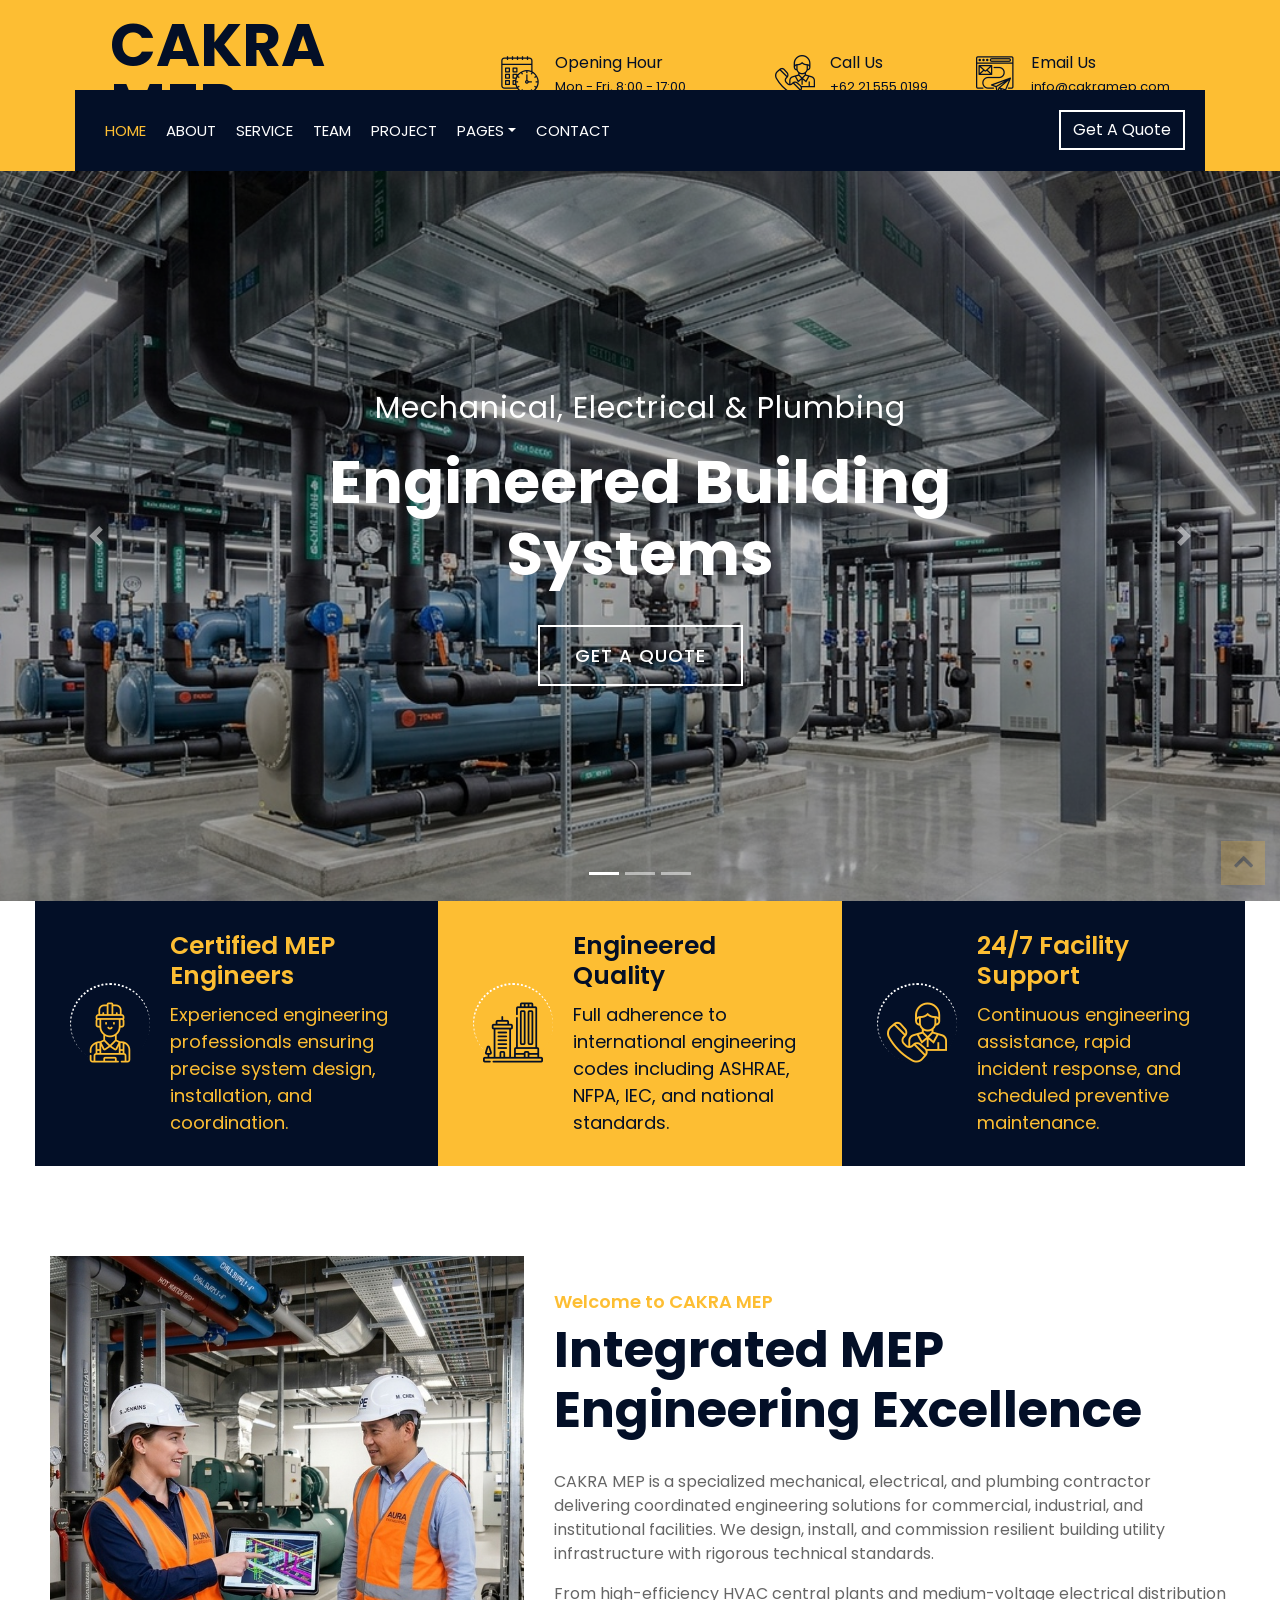
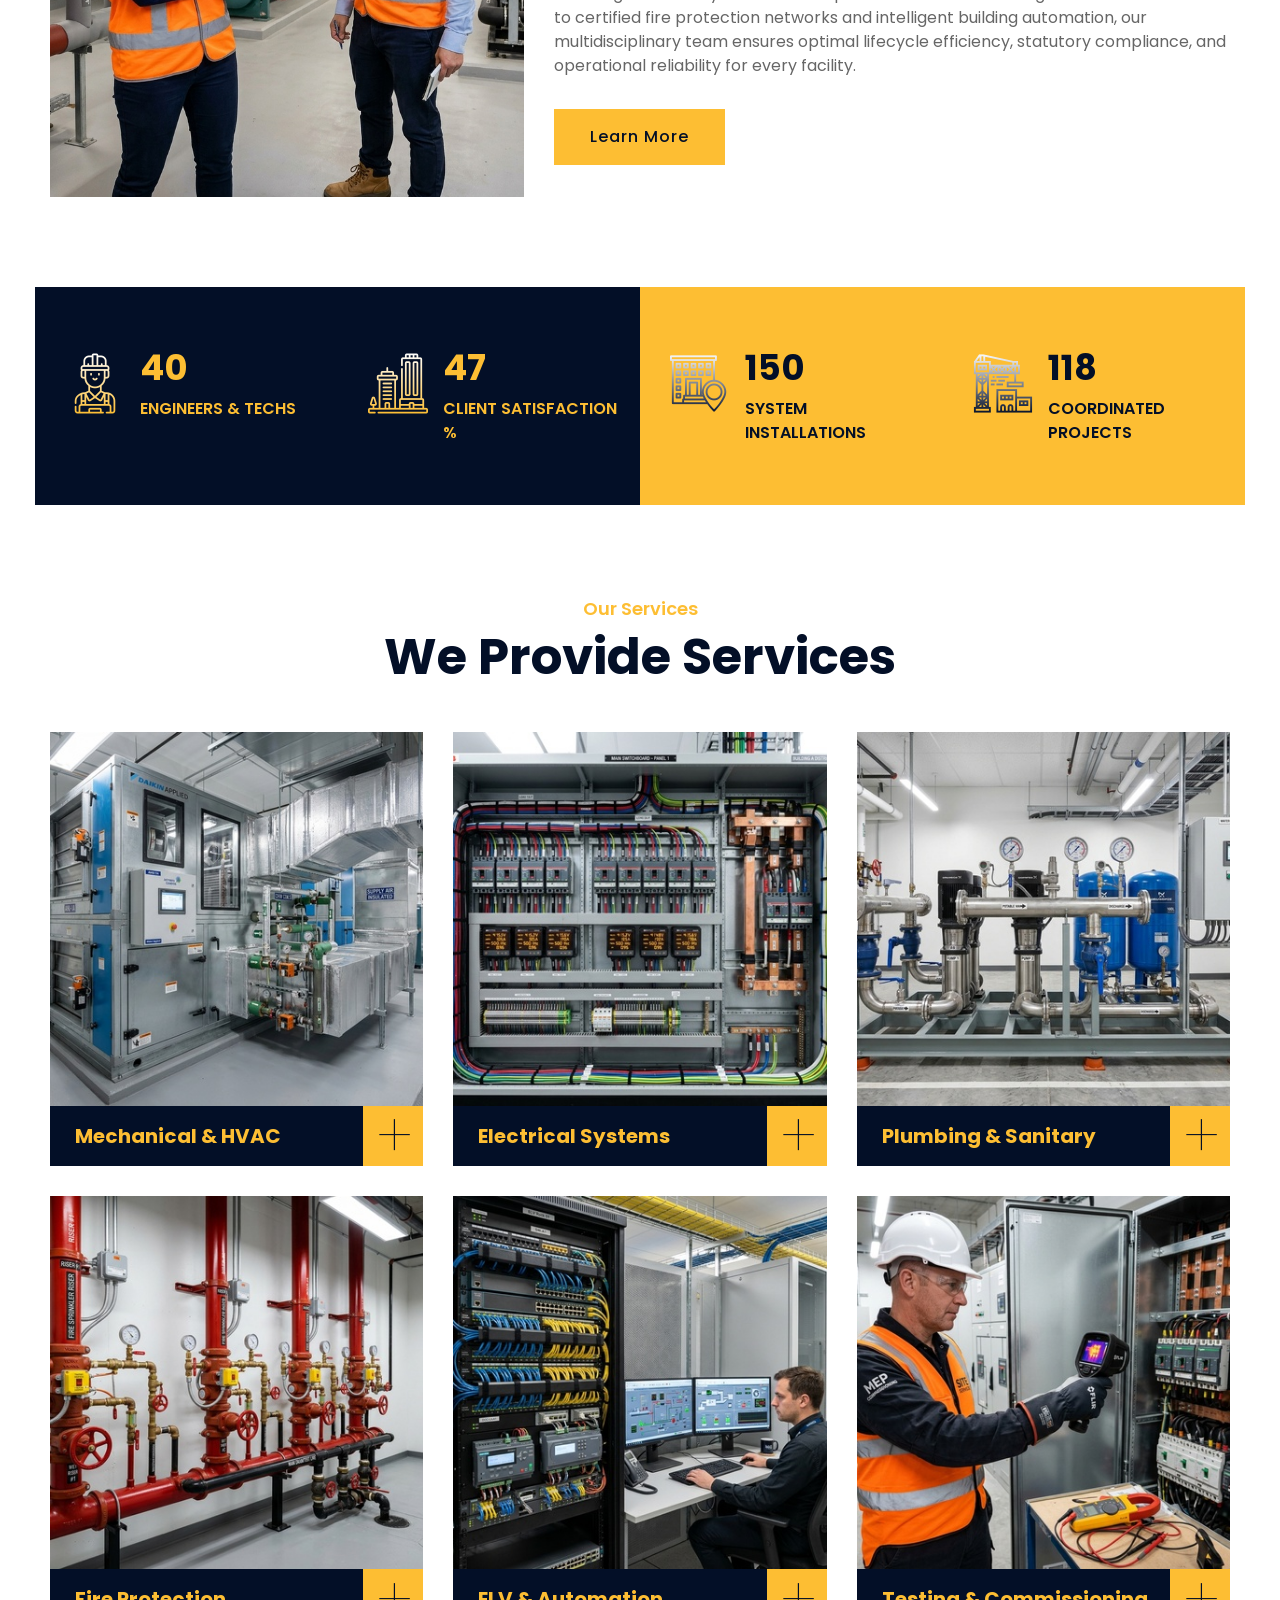
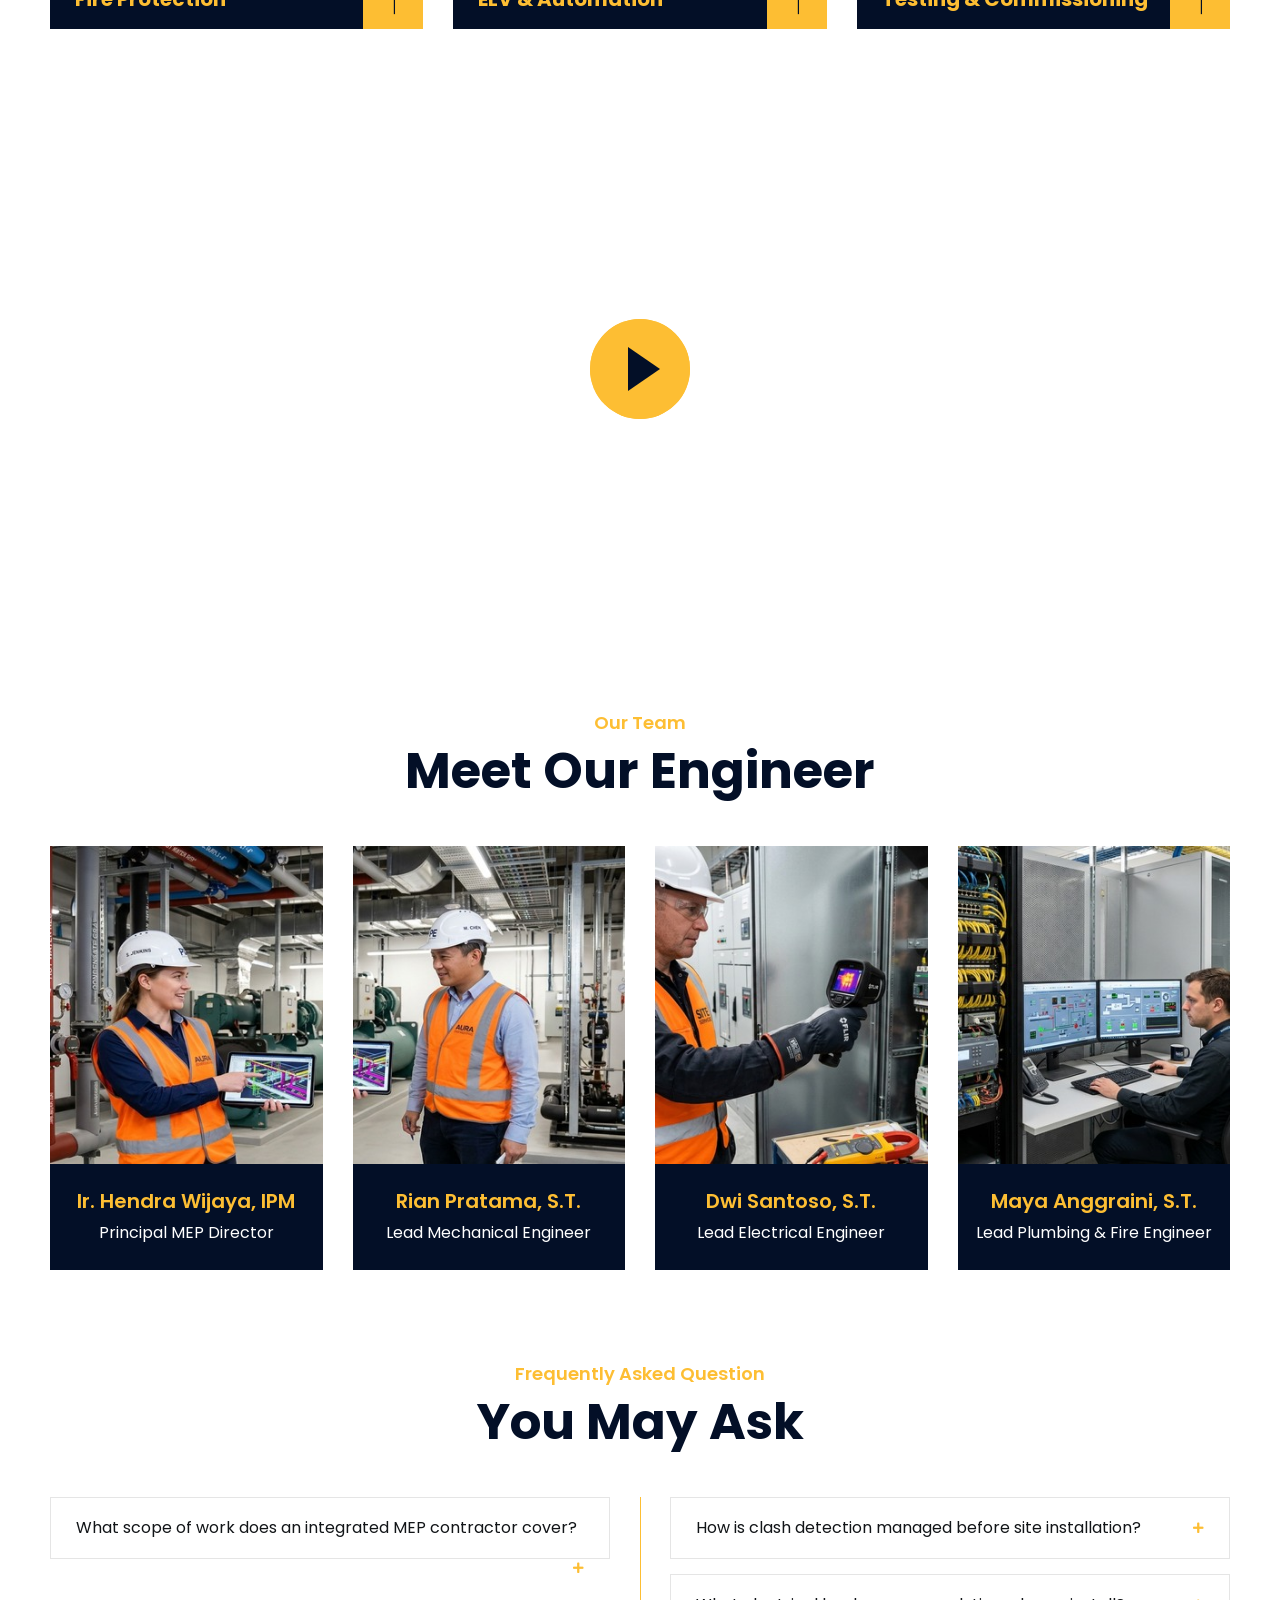
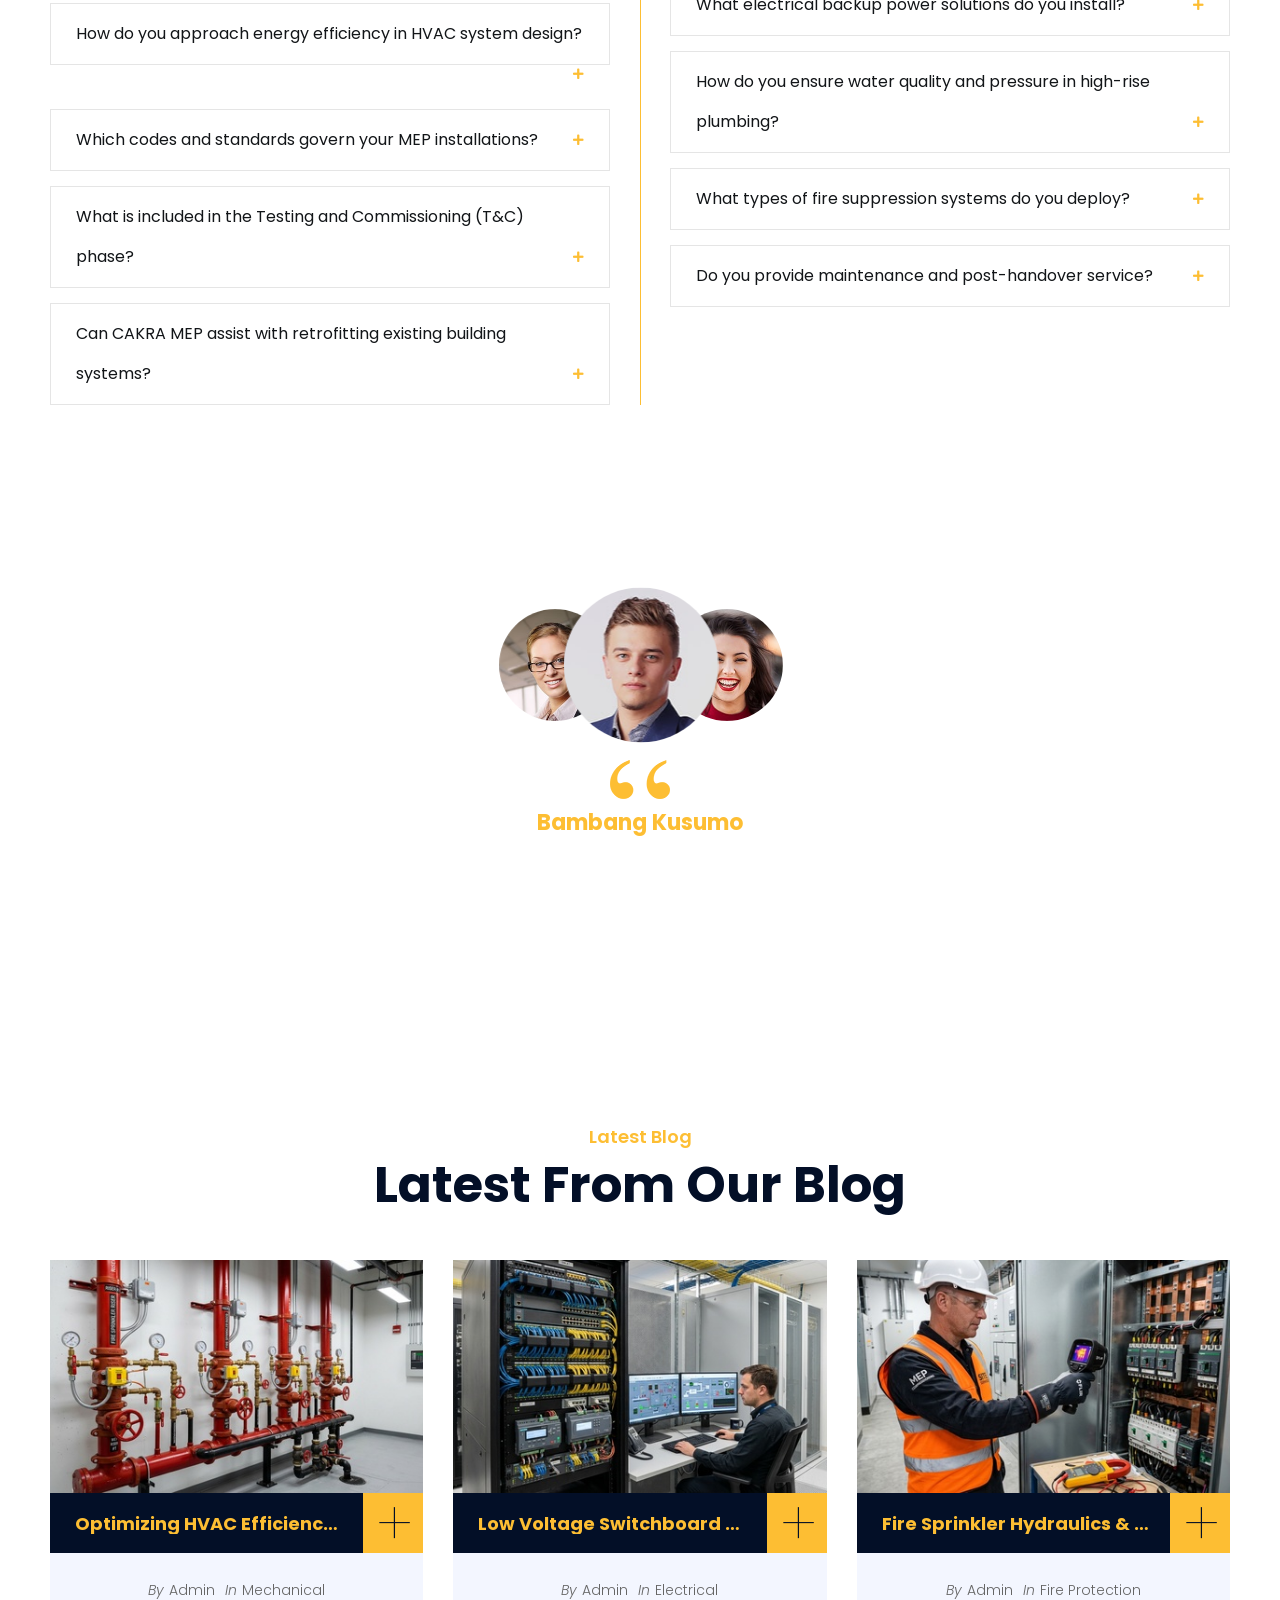
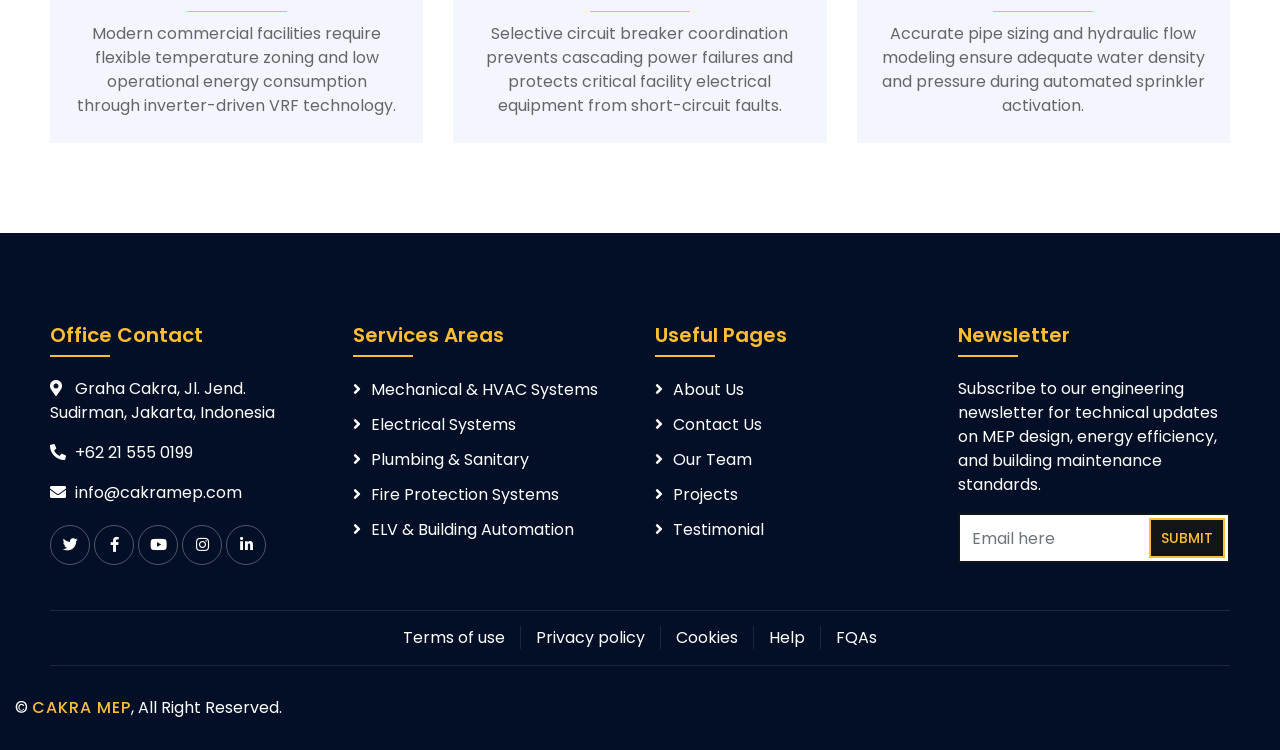
==== index.html @ 2ecdcf9e "feat: initial release of CAKRA MEP contractor portfolio website" ====
<!DOCTYPE html>
<html lang="en">

<head>
    <meta charset="utf-8">
    <title>CAKRA MEP - Mechanical, Electrical & Plumbing Contractor</title>
    <meta content="width=device-width, initial-scale=1.0" name="viewport">
    <meta
        content="CAKRA MEP, Mechanical Electrical Plumbing, MEP Contractor, HVAC, Electrical, Fire Protection, Building Systems"
        name="keywords">
    <meta
        content="CAKRA MEP - Professional Mechanical, Electrical & Plumbing (MEP) Contractor delivering integrated engineering solutions and building utilities."
        name="description">

    <!-- Favicon -->
    <link href="img/favicon.ico" rel="icon">

    <!-- Google Font -->
    <link href="https://fonts.googleapis.com/css2?family=Poppins:wght@100;200;300;400;500;600;700;800;900&display=swap"
        rel="stylesheet">

    <!-- CSS Libraries -->
    <link href="https://stackpath.bootstrapcdn.com/bootstrap/4.4.1/css/bootstrap.min.css" rel="stylesheet">
    <link href="https://cdnjs.cloudflare.com/ajax/libs/font-awesome/5.10.0/css/all.min.css" rel="stylesheet">
    <link href="lib/flaticon/font/flaticon.css" rel="stylesheet">
    <link href="lib/animate/animate.min.css" rel="stylesheet">
    <link href="lib/owlcarousel/assets/owl.carousel.min.css" rel="stylesheet">
    <link href="lib/lightbox/css/lightbox.min.css" rel="stylesheet">
    <link href="lib/slick/slick.css" rel="stylesheet">
    <link href="lib/slick/slick-theme.css" rel="stylesheet">

    <!-- Template Stylesheet -->
    <link href="css/style.css?v=4.0" rel="stylesheet">
</head>

<body>
    <div class="wrapper">
        <!-- Top Bar Start -->
        <div class="top-bar">
            <div class="container-fluid">
                <div class="row align-items-center">
                    <div class="col-lg-4 col-md-12">
                        <div class="logo">
                            <a href="index.html">
                                <h1>CAKRA MEP</h1>
                                <!-- <img src="img/logo.jpg" alt="Logo"> -->
                            </a>
                        </div>
                    </div>
                    <div class="col-lg-8 col-md-7 d-none d-lg-block">
                        <div class="row">
                            <div class="col-4">
                                <div class="top-bar-item">
                                    <div class="top-bar-icon">
                                        <i class="flaticon-calendar"></i>
                                    </div>
                                    <div class="top-bar-text">
                                        <h3>Opening Hour</h3>
                                        <p>Mon - Fri, 8:00 - 17:00</p>
                                    </div>
                                </div>
                            </div>
                            <div class="col-4">
                                <div class="top-bar-item">
                                    <div class="top-bar-icon">
                                        <i class="flaticon-call"></i>
                                    </div>
                                    <div class="top-bar-text">
                                        <h3>Call Us</h3>
                                        <p>+62 21 555 0199</p>
                                    </div>
                                </div>
                            </div>
                            <div class="col-4">
                                <div class="top-bar-item">
                                    <div class="top-bar-icon">
                                        <i class="flaticon-send-mail"></i>
                                    </div>
                                    <div class="top-bar-text">
                                        <h3>Email Us</h3>
                                        <p>info@cakramep.com</p>
                                    </div>
                                </div>
                            </div>
                        </div>
                    </div>
                </div>
            </div>
        </div>
        <!-- Top Bar End -->

        <!-- Nav Bar Start -->
        <div class="nav-bar">
            <div class="container-fluid">
                <nav class="navbar navbar-expand-lg bg-dark navbar-dark">
                    <a href="#" class="navbar-brand">MENU</a>
                    <button type="button" class="navbar-toggler" data-toggle="collapse" data-target="#navbarCollapse">
                        <span class="navbar-toggler-icon"></span>
                    </button>

                    <div class="collapse navbar-collapse justify-content-between" id="navbarCollapse">
                        <div class="navbar-nav mr-auto">
                            <a href="index.html" class="nav-item nav-link active">Home</a>
                            <a href="about.html" class="nav-item nav-link">About</a>
                            <a href="service.html" class="nav-item nav-link">Service</a>
                            <a href="team.html" class="nav-item nav-link">Team</a>
                            <a href="portfolio.html" class="nav-item nav-link">Project</a>
                            <div class="nav-item dropdown">
                                <a href="#" class="nav-link dropdown-toggle" data-toggle="dropdown">Pages</a>
                                <div class="dropdown-menu">
                                    <a href="blog.html" class="dropdown-item">Blog Page</a>
                                    <a href="single.html" class="dropdown-item">Single Page</a>
                                </div>
                            </div>
                            <a href="contact.html" class="nav-item nav-link">Contact</a>
                        </div>
                        <div class="ml-auto">
                            <a class="btn" href="contact.html">Get A Quote</a>
                        </div>
                    </div>
                </nav>
            </div>
        </div>
        <!-- Nav Bar End -->


        <!-- Carousel Start -->
        <div id="carousel" class="carousel slide" data-ride="carousel">
            <ol class="carousel-indicators">
                <li data-target="#carousel" data-slide-to="0" class="active"></li>
                <li data-target="#carousel" data-slide-to="1"></li>
                <li data-target="#carousel" data-slide-to="2"></li>
            </ol>
            <div class="carousel-inner">
                <div class="carousel-item active">
                    <img src="img/carousel-1.jpg" alt="Carousel Image">
                    <div class="carousel-caption">
                        <p class="animated fadeInRight">Mechanical, Electrical & Plumbing</p>
                        <h1 class="animated fadeInLeft">Engineered Building Systems</h1>
                        <a class="btn animated fadeInUp" href="contact.html">Get A Quote</a>
                    </div>
                </div>

                <div class="carousel-item">
                    <img src="img/carousel-2.jpg" alt="Carousel Image">
                    <div class="carousel-caption">
                        <p class="animated fadeInRight">Reliable Infrastructure</p>
                        <h1 class="animated fadeInLeft">Advanced MEP Contracting</h1>
                        <a class="btn animated fadeInUp" href="service.html">Our Services</a>
                    </div>
                </div>

                <div class="carousel-item">
                    <img src="img/carousel-3.jpg" alt="Carousel Image">
                    <div class="carousel-caption">
                        <p class="animated fadeInRight">Safety & Efficiency</p>
                        <h1 class="animated fadeInLeft">Complete Systems Integration</h1>
                        <a class="btn animated fadeInUp" href="contact.html">Contact Us</a>
                    </div>
                </div>
            </div>

            <a class="carousel-control-prev" href="#carousel" role="button" data-slide="prev">
                <span class="carousel-control-prev-icon" aria-hidden="true"></span>
                <span class="sr-only">Previous</span>
            </a>
            <a class="carousel-control-next" href="#carousel" role="button" data-slide="next">
                <span class="carousel-control-next-icon" aria-hidden="true"></span>
                <span class="sr-only">Next</span>
            </a>
        </div>
        <!-- Carousel End -->


        <!-- Feature Start-->
        <div class="feature wow fadeInUp" data-wow-delay="0.1s">
            <div class="container-fluid">
                <div class="row align-items-center">
                    <div class="col-lg-4 col-md-12">
                        <div class="feature-item">
                            <div class="feature-icon">
                                <i class="flaticon-worker"></i>
                            </div>
                            <div class="feature-text">
                                <h3>Certified MEP Engineers</h3>
                                <p>Experienced engineering professionals ensuring precise system design, installation,
                                    and coordination.</p>
                            </div>
                        </div>
                    </div>
                    <div class="col-lg-4 col-md-12">
                        <div class="feature-item">
                            <div class="feature-icon">
                                <i class="flaticon-building"></i>
                            </div>
                            <div class="feature-text">
                                <h3>Engineered Quality</h3>
                                <p>Full adherence to international engineering codes including ASHRAE, NFPA, IEC, and
                                    national standards.</p>
                            </div>
                        </div>
                    </div>
                    <div class="col-lg-4 col-md-12">
                        <div class="feature-item">
                            <div class="feature-icon">
                                <i class="flaticon-call"></i>
                            </div>
                            <div class="feature-text">
                                <h3>24/7 Facility Support</h3>
                                <p>Continuous engineering assistance, rapid incident response, and scheduled preventive
                                    maintenance.</p>
                            </div>
                        </div>
                    </div>
                </div>
            </div>
        </div>
        <!-- Feature End-->


        <!-- About Start -->
        <div class="about wow fadeInUp" data-wow-delay="0.1s">
            <div class="container">
                <div class="row align-items-center">
                    <div class="col-lg-5 col-md-6">
                        <div class="about-img">
                            <img src="img/about.jpg" alt="Image">
                        </div>
                    </div>
                    <div class="col-lg-7 col-md-6">
                        <div class="section-header text-left">
                            <p>Welcome to CAKRA MEP</p>
                            <h2>Integrated MEP Engineering Excellence</h2>
                        </div>
                        <div class="about-text">
                            <p>
                                CAKRA MEP is a specialized mechanical, electrical, and plumbing contractor delivering
                                coordinated engineering solutions for commercial, industrial, and institutional
                                facilities. We design, install, and commission resilient building utility infrastructure
                                with rigorous technical standards.
                            </p>
                            <p>
                                From high-efficiency HVAC central plants and medium-voltage electrical distribution to
                                certified fire protection networks and intelligent building automation, our
                                multidisciplinary team ensures optimal lifecycle efficiency, statutory compliance, and
                                operational reliability for every facility.
                            </p>
                            <a class="btn" href="about.html">Learn More</a>
                        </div>
                    </div>
                </div>
            </div>
        </div>
        <!-- About End -->


        <!-- Fact Start -->
        <div class="fact">
            <div class="container-fluid">
                <div class="row counters">
                    <div class="col-md-6 fact-left wow slideInLeft">
                        <div class="row">
                            <div class="col-6">
                                <div class="fact-icon">
                                    <i class="flaticon-worker"></i>
                                </div>
                                <div class="fact-text">
                                    <h2 data-toggle="counter-up">85</h2>
                                    <p>Engineers & Techs</p>
                                </div>
                            </div>
                            <div class="col-6">
                                <div class="fact-icon">
                                    <i class="flaticon-building"></i>
                                </div>
                                <div class="fact-text">
                                    <h2 data-toggle="counter-up">99</h2>
                                    <p>Client Satisfaction %</p>
                                </div>
                            </div>
                        </div>
                    </div>
                    <div class="col-md-6 fact-right wow slideInRight">
                        <div class="row">
                            <div class="col-6">
                                <div class="fact-icon">
                                    <i class="flaticon-address"></i>
                                </div>
                                <div class="fact-text">
                                    <h2 data-toggle="counter-up">320</h2>
                                    <p>System Installations</p>
                                </div>
                            </div>
                            <div class="col-6">
                                <div class="fact-icon">
                                    <i class="flaticon-crane"></i>
                                </div>
                                <div class="fact-text">
                                    <h2 data-toggle="counter-up">250</h2>
                                    <p>Coordinated Projects</p>
                                </div>
                            </div>
                        </div>
                    </div>
                </div>
            </div>
        </div>
        <!-- Fact End -->


        <!-- Service Start -->
        <div class="service">
            <div class="container">
                <div class="section-header text-center">
                    <p>Our Services</p>
                    <h2>We Provide Services</h2>
                </div>
                <div class="row">
                    <div class="col-lg-4 col-md-6 wow fadeInUp" data-wow-delay="0.1s">
                        <div class="service-item">
                            <div class="service-img">
                                <img src="img/service-1.jpg" alt="Mechanical & HVAC Systems">
                                <div class="service-overlay">
                                    <p>
                                        Complete heating, ventilation, and air conditioning solutions including chilled
                                        water central plants, VRF/VRV systems, cleanrooms, and ductwork networks.
                                    </p>
                                </div>
                            </div>
                            <div class="service-text">
                                <h3>Mechanical & HVAC</h3>
                                <a class="btn" href="img/service-1.jpg" data-lightbox="service">+</a>
                            </div>
                        </div>
                    </div>
                    <div class="col-lg-4 col-md-6 wow fadeInUp" data-wow-delay="0.2s">
                        <div class="service-item">
                            <div class="service-img">
                                <img src="img/service-2.jpg" alt="Electrical Systems">
                                <div class="service-overlay">
                                    <p>
                                        Medium and low voltage distribution, main switchboards, transformers, backup
                                        generators, busduct systems, and architectural power networks.
                                    </p>
                                </div>
                            </div>
                            <div class="service-text">
                                <h3>Electrical Systems</h3>
                                <a class="btn" href="img/service-2.jpg" data-lightbox="service">+</a>
                            </div>
                        </div>
                    </div>
                    <div class="col-lg-4 col-md-6 wow fadeInUp" data-wow-delay="0.3s">
                        <div class="service-item">
                            <div class="service-img">
                                <img src="img/service-3.jpg" alt="Plumbing & Sanitary Systems">
                                <div class="service-overlay">
                                    <p>
                                        Potable water distribution, automated booster pump skids, soil and waste
                                        drainage, rainwater harvesting, and sanitary sewage connections.
                                    </p>
                                </div>
                            </div>
                            <div class="service-text">
                                <h3>Plumbing & Sanitary</h3>
                                <a class="btn" href="img/service-3.jpg" data-lightbox="service">+</a>
                            </div>
                        </div>
                    </div>
                    <div class="col-lg-4 col-md-6 wow fadeInUp" data-wow-delay="0.4s">
                        <div class="service-item">
                            <div class="service-img">
                                <img src="img/service-4.jpg" alt="Fire Protection Systems">
                                <div class="service-overlay">
                                    <p>
                                        Wet and dry automatic fire sprinkler networks, landing hydrants, certified fire
                                        pump assemblies, and clean agent gas suppression systems.
                                    </p>
                                </div>
                            </div>
                            <div class="service-text">
                                <h3>Fire Protection</h3>
                                <a class="btn" href="img/service-4.jpg" data-lightbox="service">+</a>
                            </div>
                        </div>
                    </div>
                    <div class="col-lg-4 col-md-6 wow fadeInUp" data-wow-delay="0.5s">
                        <div class="service-item">
                            <div class="service-img">
                                <img src="img/service-5.jpg" alt="ELV & Building Systems">
                                <div class="service-overlay">
                                    <p>
                                        Extra Low Voltage infrastructure including Building Management Systems (BMS),
                                        CCTV surveillance, access control, and structured data cabling.
                                    </p>
                                </div>
                            </div>
                            <div class="service-text">
                                <h3>ELV & Automation</h3>
                                <a class="btn" href="img/service-5.jpg" data-lightbox="service">+</a>
                            </div>
                        </div>
                    </div>
                    <div class="col-lg-4 col-md-6 wow fadeInUp" data-wow-delay="0.6s">
                        <div class="service-item">
                            <div class="service-img">
                                <img src="img/service-6.jpg" alt="Testing & Commissioning">
                                <div class="service-overlay">
                                    <p>
                                        Comprehensive MEP testing, air and hydronic balancing (TAB), electrical load
                                        bank testing, thermal imaging, and integrated systems commissioning.
                                    </p>
                                </div>
                            </div>
                            <div class="service-text">
                                <h3>Testing & Commissioning</h3>
                                <a class="btn" href="img/service-6.jpg" data-lightbox="service">+</a>
                            </div>
                        </div>
                    </div>
                </div>
            </div>
        </div>
        <!-- Service End -->


        <!-- Video Start -->
        <div class="video wow fadeIn" data-wow-delay="0.1s">
            <div class="container">
                <button type="button" class="btn-play" data-toggle="modal"
                    data-src="https://www.youtube.com/embed/DWRcNpR6Kdc" data-target="#videoModal">
                    <span></span>
                </button>
            </div>
        </div>

        <div class="modal fade" id="videoModal" tabindex="-1" role="dialog" aria-labelledby="exampleModalLabel"
            aria-hidden="true">
            <div class="modal-dialog" role="document">
                <div class="modal-content">
                    <div class="modal-body">
                        <button type="button" class="close" data-dismiss="modal" aria-label="Close">
                            <span aria-hidden="true">&times;</span>
                        </button>
                        <!-- 16:9 aspect ratio -->
                        <div class="embed-responsive embed-responsive-16by9">
                            <iframe class="embed-responsive-item" src="" id="video" allowscriptaccess="always"
                                allow="autoplay"></iframe>
                        </div>
                    </div>
                </div>
            </div>
        </div>
        <!-- Video End -->


        <!-- Team Start -->
        <div class="team">
            <div class="container">
                <div class="section-header text-center">
                    <p>Our Team</p>
                    <h2>Meet Our Engineer</h2>
                </div>
                <div class="row">
                    <div class="col-lg-3 col-md-6 wow fadeInUp" data-wow-delay="0.1s">
                        <div class="team-item">
                            <div class="team-img">
                                <img src="img/team-1.jpg" alt="Team Image">
                            </div>
                            <div class="team-text">
                                <h2>Ir. Hendra Wijaya, IPM</h2>
                                <p>Principal MEP Director</p>
                            </div>
                            <div class="team-social">
                                <a class="social-tw" href=""><i class="fab fa-twitter"></i></a>
                                <a class="social-fb" href=""><i class="fab fa-facebook-f"></i></a>
                                <a class="social-li" href=""><i class="fab fa-linkedin-in"></i></a>
                                <a class="social-in" href=""><i class="fab fa-instagram"></i></a>
                            </div>
                        </div>
                    </div>
                    <div class="col-lg-3 col-md-6 wow fadeInUp" data-wow-delay="0.2s">
                        <div class="team-item">
                            <div class="team-img">
                                <img src="img/team-2.jpg" alt="Team Image">
                            </div>
                            <div class="team-text">
                                <h2>Rian Pratama, S.T.</h2>
                                <p>Lead Mechanical Engineer</p>
                            </div>
                            <div class="team-social">
                                <a class="social-tw" href=""><i class="fab fa-twitter"></i></a>
                                <a class="social-fb" href=""><i class="fab fa-facebook-f"></i></a>
                                <a class="social-li" href=""><i class="fab fa-linkedin-in"></i></a>
                                <a class="social-in" href=""><i class="fab fa-instagram"></i></a>
                            </div>
                        </div>
                    </div>
                    <div class="col-lg-3 col-md-6 wow fadeInUp" data-wow-delay="0.3s">
                        <div class="team-item">
                            <div class="team-img">
                                <img src="img/team-3.jpg" alt="Team Image">
                            </div>
                            <div class="team-text">
                                <h2>Dwi Santoso, S.T.</h2>
                                <p>Lead Electrical Engineer</p>
                            </div>
                            <div class="team-social">
                                <a class="social-tw" href=""><i class="fab fa-twitter"></i></a>
                                <a class="social-fb" href=""><i class="fab fa-facebook-f"></i></a>
                                <a class="social-li" href=""><i class="fab fa-linkedin-in"></i></a>
                                <a class="social-in" href=""><i class="fab fa-instagram"></i></a>
                            </div>
                        </div>
                    </div>
                    <div class="col-lg-3 col-md-6 wow fadeInUp" data-wow-delay="0.4s">
                        <div class="team-item">
                            <div class="team-img">
                                <img src="img/team-4.jpg" alt="Team Image">
                            </div>
                            <div class="team-text">
                                <h2>Maya Anggraini, S.T.</h2>
                                <p>Lead Plumbing & Fire Engineer</p>
                            </div>
                            <div class="team-social">
                                <a class="social-tw" href=""><i class="fab fa-twitter"></i></a>
                                <a class="social-fb" href=""><i class="fab fa-facebook-f"></i></a>
                                <a class="social-li" href=""><i class="fab fa-linkedin-in"></i></a>
                                <a class="social-in" href=""><i class="fab fa-instagram"></i></a>
                            </div>
                        </div>
                    </div>
                </div>
            </div>
        </div>
        <!-- Team End -->


        <!-- FAQs Start -->
        <div class="faqs">
            <div class="container">
                <div class="section-header text-center">
                    <p>Frequently Asked Question</p>
                    <h2>You May Ask</h2>
                </div>
                <div class="row">
                    <div class="col-md-6">
                        <div id="accordion-1">
                            <div class="card wow fadeInLeft" data-wow-delay="0.1s">
                                <div class="card-header">
                                    <a class="card-link collapsed" data-toggle="collapse" href="#collapseOne">
                                        What scope of work does an integrated MEP contractor cover?
                                    </a>
                                </div>
                                <div id="collapseOne" class="collapse" data-parent="#accordion-1">
                                    <div class="card-body">
                                        An integrated MEP contractor oversees the complete lifecycle of Mechanical
                                        (HVAC), Electrical (power and lighting), and Plumbing (water, drainage, fire
                                        fighting) systems, ensuring spatial coordination and seamless inter-system
                                        communication.
                                    </div>
                                </div>
                            </div>
                            <div class="card wow fadeInLeft" data-wow-delay="0.2s">
                                <div class="card-header">
                                    <a class="card-link collapsed" data-toggle="collapse" href="#collapseTwo">
                                        How do you approach energy efficiency in HVAC system design?
                                    </a>
                                </div>
                                <div id="collapseTwo" class="collapse" data-parent="#accordion-1">
                                    <div class="card-body">
                                        We implement variable speed drives (VFDs), high-efficiency chillers, smart
                                        Building Management Systems (BMS), and optimized air distribution to reduce
                                        thermal loss and minimize ongoing facility operational costs.
                                    </div>
                                </div>
                            </div>
                            <div class="card wow fadeInLeft" data-wow-delay="0.3s">
                                <div class="card-header">
                                    <a class="card-link collapsed" data-toggle="collapse" href="#collapseThree">
                                        Which codes and standards govern your MEP installations?
                                    </a>
                                </div>
                                <div id="collapseThree" class="collapse" data-parent="#accordion-1">
                                    <div class="card-body">
                                        Our engineering designs strictly comply with international standards including
                                        ASHRAE for HVAC, NFPA for fire life safety, IEC/IEEE for electrical networks, as
                                        well as Indonesian national codes (SNI) and local regulations.
                                    </div>
                                </div>
                            </div>
                            <div class="card wow fadeInLeft" data-wow-delay="0.4s">
                                <div class="card-header">
                                    <a class="card-link collapsed" data-toggle="collapse" href="#collapseFour">
                                        What is included in the Testing and Commissioning (T&C) phase?
                                    </a>
                                </div>
                                <div id="collapseFour" class="collapse" data-parent="#accordion-1">
                                    <div class="card-body">
                                        T&C includes pressure testing of pipework, insulation resistance testing for
                                        electrical gear, air/hydronic balancing (TAB), functional safety interlocking,
                                        and integrated fire scenario testing.
                                    </div>
                                </div>
                            </div>
                            <div class="card wow fadeInLeft" data-wow-delay="0.5s">
                                <div class="card-header">
                                    <a class="card-link collapsed" data-toggle="collapse" href="#collapseFive">
                                        Can CAKRA MEP assist with retrofitting existing building systems?
                                    </a>
                                </div>
                                <div id="collapseFive" class="collapse" data-parent="#accordion-1">
                                    <div class="card-body">
                                        Yes, we perform engineering condition audits, energy assessments, and phased
                                        equipment replacements to modernize aging utility infrastructure with minimal
                                        interruption to daily tenant operations.
                                    </div>
                                </div>
                            </div>
                        </div>
                    </div>
                    <div class="col-md-6">
                        <div id="accordion-2">
                            <div class="card wow fadeInRight" data-wow-delay="0.1s">
                                <div class="card-header">
                                    <a class="card-link collapsed" data-toggle="collapse" href="#collapseSix">
                                        How is clash detection managed before site installation?
                                    </a>
                                </div>
                                <div id="collapseSix" class="collapse" data-parent="#accordion-2">
                                    <div class="card-body">
                                        We utilize coordinated 3D MEP modeling and BIM workflows to identify spatial
                                        clashes between ductwork, piping, cable trays, and structural elements well
                                        before physical fabrication and site delivery.
                                    </div>
                                </div>
                            </div>
                            <div class="card wow fadeInRight" data-wow-delay="0.2s">
                                <div class="card-header">
                                    <a class="card-link collapsed" data-toggle="collapse" href="#collapseSeven">
                                        What electrical backup power solutions do you install?
                                    </a>
                                </div>
                                <div id="collapseSeven" class="collapse" data-parent="#accordion-2">
                                    <div class="card-body">
                                        We design and install automatic transfer switches (ATS), paralleling diesel
                                        generators, uninterrupted power supplies (UPS), and dedicated emergency lighting
                                        circuits for critical continuous power.
                                    </div>
                                </div>
                            </div>
                            <div class="card wow fadeInRight" data-wow-delay="0.3s">
                                <div class="card-header">
                                    <a class="card-link collapsed" data-toggle="collapse" href="#collapseEight">
                                        How do you ensure water quality and pressure in high-rise plumbing?
                                    </a>
                                </div>
                                <div id="collapseEight" class="collapse" data-parent="#accordion-2">
                                    <div class="card-body">
                                        We design zoned variable-frequency booster pump systems, break tanks,
                                        pressure-reducing stations, and hygienic filtration units to maintain balanced,
                                        safe potable water pressure across all vertical floors.
                                    </div>
                                </div>
                            </div>
                            <div class="card wow fadeInRight" data-wow-delay="0.4s">
                                <div class="card-header">
                                    <a class="card-link collapsed" data-toggle="collapse" href="#collapseNine">
                                        What types of fire suppression systems do you deploy?
                                    </a>
                                </div>
                                <div id="collapseNine" class="collapse" data-parent="#accordion-2">
                                    <div class="card-body">
                                        Depending on the space requirement, we deploy automatic pre-action and wet
                                        sprinkler systems, high-pressure foam systems, and clean agent gas systems
                                        (FM-200 and Novec) for server and electrical rooms.
                                    </div>
                                </div>
                            </div>
                            <div class="card wow fadeInRight" data-wow-delay="0.5s">
                                <div class="card-header">
                                    <a class="card-link collapsed" data-toggle="collapse" href="#collapseTen">
                                        Do you provide maintenance and post-handover service?
                                    </a>
                                </div>
                                <div id="collapseTen" class="collapse" data-parent="#accordion-2">
                                    <div class="card-body">
                                        Yes, we offer scheduled preventive maintenance packages, thermographic
                                        inspections, consumable filter replacements, and 24/7 on-call engineering
                                        support to sustain optimal system longevity.
                                    </div>
                                </div>
                            </div>
                        </div>
                    </div>
                </div>
            </div>
        </div>
        <!-- FAQs End -->


        <!-- Testimonial Start -->
        <div class="testimonial wow fadeIn" data-wow-delay="0.1s">
            <div class="container">
                <div class="row">
                    <div class="col-12">
                        <div class="testimonial-slider-nav">
                            <div class="slider-nav"><img src="img/testimonial-1.jpg" alt="Testimonial"></div>
                            <div class="slider-nav"><img src="img/testimonial-2.jpg" alt="Testimonial"></div>
                            <div class="slider-nav"><img src="img/testimonial-3.jpg" alt="Testimonial"></div>
                            <div class="slider-nav"><img src="img/testimonial-4.jpg" alt="Testimonial"></div>
                            <div class="slider-nav"><img src="img/testimonial-1.jpg" alt="Testimonial"></div>
                            <div class="slider-nav"><img src="img/testimonial-2.jpg" alt="Testimonial"></div>
                            <div class="slider-nav"><img src="img/testimonial-3.jpg" alt="Testimonial"></div>
                            <div class="slider-nav"><img src="img/testimonial-4.jpg" alt="Testimonial"></div>
                        </div>
                    </div>
                </div>
                <div class="row">
                    <div class="col-12">
                        <div class="testimonial-slider">
                            <div class="slider-item">
                                <h3>Bambang Kusumo</h3>
                                <h4>Facility Director, Horizon Tower</h4>
                                <p>The HVAC central plant installation and air balancing were executed with exceptional
                                    engineering precision, resulting in noticeable energy savings and flawless climate
                                    control throughout the tower.</p>
                            </div>
                            <div class="slider-item">
                                <h3>Linda Hartono</h3>
                                <h4>Project Director, Nusantara Logistics Hub</h4>
                                <p>CAKRA MEP delivered a robust medium-voltage electrical substation and busduct network
                                    on schedule. Their team demonstrated exemplary safety compliance and technical
                                    coordination.</p>
                            </div>
                            <div class="slider-item">
                                <h3>Aditya Nugroho</h3>
                                <h4>Operations Head, Mitra Medika Healthcare</h4>
                                <p>In healthcare facilities, reliable plumbing, clean air filtration, and emergency
                                    backup power are mission-critical. The team's attention to hospital engineering
                                    standards was outstanding.</p>
                            </div>
                            <div class="slider-item">
                                <h3>Silvia Tan</h3>
                                <h4>Chief Engineer, Sentra Boulevard Complex</h4>
                                <p>Their integrated approach to Fire Protection and Building Automation ensured our life
                                    safety systems passed civil defense inspections effortlessly on the first round.</p>
                            </div>
                            <div class="slider-item">
                                <h3>Bambang Kusumo</h3>
                                <h4>Facility Director, Horizon Tower</h4>
                                <p>The HVAC central plant installation and air balancing were executed with exceptional
                                    engineering precision, resulting in noticeable energy savings and flawless climate
                                    control throughout the tower.</p>
                            </div>
                            <div class="slider-item">
                                <h3>Linda Hartono</h3>
                                <h4>Project Director, Nusantara Logistics Hub</h4>
                                <p>CAKRA MEP delivered a robust medium-voltage electrical substation and busduct network
                                    on schedule. Their team demonstrated exemplary safety compliance and technical
                                    coordination.</p>
                            </div>
                            <div class="slider-item">
                                <h3>Aditya Nugroho</h3>
                                <h4>Operations Head, Mitra Medika Healthcare</h4>
                                <p>In healthcare facilities, reliable plumbing, clean air filtration, and emergency
                                    backup power are mission-critical. The team's attention to hospital engineering
                                    standards was outstanding.</p>
                            </div>
                            <div class="slider-item">
                                <h3>Silvia Tan</h3>
                                <h4>Chief Engineer, Sentra Boulevard Complex</h4>
                                <p>Their integrated approach to Fire Protection and Building Automation ensured our life
                                    safety systems passed civil defense inspections effortlessly on the first round.</p>
                            </div>
                        </div>
                    </div>
                </div>
            </div>
        </div>
        <!-- Testimonial End -->


        <!-- Blog Start -->
        <div class="blog">
            <div class="container">
                <div class="section-header text-center">
                    <p>Latest Blog</p>
                    <h2>Latest From Our Blog</h2>
                </div>
                <div class="row">
                    <div class="col-lg-4 col-md-6 wow fadeInUp" data-wow-delay="0.2s">
                        <div class="blog-item">
                            <div class="blog-img">
                                <img src="img/blog-1.jpg" alt="Optimizing HVAC Efficiency">
                            </div>
                            <div class="blog-title">
                                <h3>Optimizing HVAC Efficiency with VRF Systems</h3>
                                <a class="btn" href="single.html">+</a>
                            </div>
                            <div class="blog-meta">
                                <p>By<a href="">Admin</a></p>
                                <p>In<a href="blog.html">Mechanical</a></p>
                            </div>
                            <div class="blog-text">
                                <p>
                                    Modern commercial facilities require flexible temperature zoning and low operational
                                    energy consumption through inverter-driven VRF technology.
                                </p>
                            </div>
                        </div>
                    </div>
                    <div class="col-lg-4 col-md-6 wow fadeInUp">
                        <div class="blog-item">
                            <div class="blog-img">
                                <img src="img/blog-2.jpg" alt="Low Voltage Switchboard Design">
                            </div>
                            <div class="blog-title">
                                <h3>Low Voltage Switchboard Design & Coordination</h3>
                                <a class="btn" href="single.html">+</a>
                            </div>
                            <div class="blog-meta">
                                <p>By<a href="">Admin</a></p>
                                <p>In<a href="blog.html">Electrical</a></p>
                            </div>
                            <div class="blog-text">
                                <p>
                                    Selective circuit breaker coordination prevents cascading power failures and
                                    protects critical facility electrical equipment from short-circuit faults.
                                </p>
                            </div>
                        </div>
                    </div>
                    <div class="col-lg-4 col-md-6 wow fadeInUp" data-wow-delay="0.2s">
                        <div class="blog-item">
                            <div class="blog-img">
                                <img src="img/blog-3.jpg" alt="Fire Sprinkler Hydraulic Calculations">
                            </div>
                            <div class="blog-title">
                                <h3>Fire Sprinkler Hydraulics & NFPA Standards</h3>
                                <a class="btn" href="single.html">+</a>
                            </div>
                            <div class="blog-meta">
                                <p>By<a href="">Admin</a></p>
                                <p>In<a href="blog.html">Fire Protection</a></p>
                            </div>
                            <div class="blog-text">
                                <p>
                                    Accurate pipe sizing and hydraulic flow modeling ensure adequate water density and
                                    pressure during automated sprinkler activation.
                                </p>
                            </div>
                        </div>
                    </div>
                </div>
            </div>
        </div>
        <!-- Blog End -->


        <!-- Footer Start -->
        <div class="footer wow fadeIn" data-wow-delay="0.3s">
            <div class="container">
                <div class="row">
                    <div class="col-md-6 col-lg-3">
                        <div class="footer-contact">
                            <h2>Office Contact</h2>
                            <p><i class="fa fa-map-marker-alt"></i>Graha Cakra, Jl. Jend. Sudirman, Jakarta, Indonesia
                            </p>
                            <p><i class="fa fa-phone-alt"></i>+62 21 555 0199</p>
                            <p><i class="fa fa-envelope"></i>info@cakramep.com</p>
                            <div class="footer-social">
                                <a href=""><i class="fab fa-twitter"></i></a>
                                <a href=""><i class="fab fa-facebook-f"></i></a>
                                <a href=""><i class="fab fa-youtube"></i></a>
                                <a href=""><i class="fab fa-instagram"></i></a>
                                <a href=""><i class="fab fa-linkedin-in"></i></a>
                            </div>
                        </div>
                    </div>
                    <div class="col-md-6 col-lg-3">
                        <div class="footer-link">
                            <h2>Services Areas</h2>
                            <a href="service.html">Mechanical & HVAC Systems</a>
                            <a href="service.html">Electrical Systems</a>
                            <a href="service.html">Plumbing & Sanitary</a>
                            <a href="service.html">Fire Protection Systems</a>
                            <a href="service.html">ELV & Building Automation</a>
                        </div>
                    </div>
                    <div class="col-md-6 col-lg-3">
                        <div class="footer-link">
                            <h2>Useful Pages</h2>
                            <a href="about.html">About Us</a>
                            <a href="contact.html">Contact Us</a>
                            <a href="team.html">Our Team</a>
                            <a href="portfolio.html">Projects</a>
                            <a href="service.html">Testimonial</a>
                        </div>
                    </div>
                    <div class="col-md-6 col-lg-3">
                        <div class="newsletter">
                            <h2>Newsletter</h2>
                            <p>
                                Subscribe to our engineering newsletter for technical updates on MEP design, energy
                                efficiency, and building maintenance standards.
                            </p>
                            <div class="form">
                                <input class="form-control" placeholder="Email here">
                                <button class="btn">Submit</button>
                            </div>
                        </div>
                    </div>
                </div>
            </div>
            <div class="container footer-menu">
                <div class="f-menu">
                    <a href="">Terms of use</a>
                    <a href="">Privacy policy</a>
                    <a href="">Cookies</a>
                    <a href="">Help</a>
                    <a href="">FQAs</a>
                </div>
            </div>
            <div class="container copyright">
                <div class="row">
                    <div class="col-md-6">
                        <p>&copy; <a href="#">CAKRA MEP</a>, All Right Reserved.</p>
                    </div>
                    <div class="col-md-6">
                        <!-- <p>Designed By <a href="https://htmlcodex.com">HTML Codex</a></p>-->
                    </div>
                </div>
            </div>
        </div>
        <!-- Footer End -->

        <a href="#" class="back-to-top"><i class="fa fa-chevron-up"></i></a>
    </div>

    <!-- JavaScript Libraries -->
    <script src="https://code.jquery.com/jquery-3.4.1.min.js"></script>
    <script src="https://stackpath.bootstrapcdn.com/bootstrap/4.4.1/js/bootstrap.bundle.min.js"></script>
    <script src="lib/easing/easing.min.js"></script>
    <script src="lib/wow/wow.min.js"></script>
    <script src="lib/owlcarousel/owl.carousel.min.js"></script>
    <script src="lib/isotope/isotope.pkgd.min.js"></script>
    <script src="lib/lightbox/js/lightbox.min.js"></script>
    <script src="lib/waypoints/waypoints.min.js"></script>
    <script src="lib/counterup/counterup.min.js"></script>
    <script src="lib/slick/slick.min.js"></script>

    <!-- Template Javascript -->
    <script src="js/main.js"></script>
</body>

</html>
---- lib/flaticon/font/flaticon.css ----
/*
  	Flaticon icon font: Flaticon
  	Creation date: 23/08/2020 07:24
  	*/

@font-face {
  font-family: "Flaticon";
  src: url("./Flaticon.eot");
  src: url("./Flaticon.eot?#iefix") format("embedded-opentype"),
       url("./Flaticon.woff2") format("woff2"),
       url("./Flaticon.woff") format("woff"),
       url("./Flaticon.ttf") format("truetype"),
       url("./Flaticon.svg#Flaticon") format("svg");
  font-weight: normal;
  font-style: normal;
}

@media screen and (-webkit-min-device-pixel-ratio:0) {
  @font-face {
    font-family: "Flaticon";
    src: url("./Flaticon.svg#Flaticon") format("svg");
  }
}

[class^="flaticon-"]:before, [class*=" flaticon-"]:before,
[class^="flaticon-"]:after, [class*=" flaticon-"]:after {   
  font-family: Flaticon;
        font-size: 20px;
font-style: normal;
margin-left: 20px;
}

.flaticon-concrete:before { content: "\f100"; }
.flaticon-worker:before { content: "\f101"; }
.flaticon-measure:before { content: "\f102"; }
.flaticon-building:before { content: "\f103"; }
.flaticon-brush:before { content: "\f104"; }
.flaticon-crane:before { content: "\f105"; }
.flaticon-call:before { content: "\f106"; }
.flaticon-calendar:before { content: "\f107"; }
.flaticon-send-mail:before { content: "\f108"; }
.flaticon-address:before { content: "\f109"; }
---- css/style.css ----
/*******************************/
/********* General CSS *********/
/*******************************/
body {
    color: #666666;
    background: #ffffff;
    font-family: 'Poppins', sans-serif;
    font-weight: 400;
}

h1,
h2, 
h3, 
h4,
h5, 
h6 {
    color: #030f27;
}

a {
    color: #666666;
    transition: .3s;
}

a:hover,
a:active,
a:focus {
    color: #fdbe33;
    outline: none;
    text-decoration: none;
}

.btn:focus {
    box-shadow: none;
}

.wrapper {
    position: relative;
    width: 100%;
    margin: 0 auto;
    background: #ffffff;
    overflow-x: hidden;
}

/**********************************/
/*** Full-Width Content Layout ****/
/**********************************/
.container {
    width: 100%;
    max-width: 100%;
    padding-right: 45px;
    padding-left: 45px;
}

.container-fluid {
    width: 100%;
    padding-right: 45px;
    padding-left: 45px;
}

@media (min-width: 576px) {
    .container {
        max-width: 100%;
    }
}

@media (min-width: 768px) {
    .container {
        max-width: 100%;
    }
}

@media (min-width: 992px) {
    .container {
        max-width: 100%;
    }
}

@media (min-width: 1200px) {
    .container {
        max-width: 100%;
        padding-right: 50px;
        padding-left: 50px;
    }
    .container-fluid {
        padding-right: 50px;
        padding-left: 50px;
    }
}

@media (min-width: 1600px) {
    .container {
        max-width: 1680px;
        padding-right: 60px;
        padding-left: 60px;
        margin-right: auto;
        margin-left: auto;
    }
    .container-fluid {
        max-width: 1680px;
        padding-right: 60px;
        padding-left: 60px;
        margin-right: auto;
        margin-left: auto;
    }
}

@media (max-width: 991.98px) {
    .container,
    .container-fluid {
        padding-right: 30px;
        padding-left: 30px;
    }
}

@media (max-width: 575.98px) {
    .container,
    .container-fluid {
        padding-right: 15px;
        padding-left: 15px;
    }
}

.back-to-top {
    position: fixed;
    display: none;
    background: #fdbe33;
    color: #121518;
    width: 44px;
    height: 44px;
    text-align: center;
    line-height: 1;
    font-size: 22px;
    right: 15px;
    bottom: 15px;
    transition: background 0.5s;
    z-index: 9;
}

.back-to-top:hover {
    color: #fdbe33;
    background: #121518;
}

.back-to-top i {
    padding-top: 10px;
}

.btn {
    transition: .3s;
}


/**********************************/
/********** Top Bar CSS ***********/
/**********************************/
.top-bar {
    position: relative;
    height: 90px;
    background: #fdbe33;
}

.top-bar .logo {
    padding: 15px 0;
    text-align: left;
    overflow: hidden;
}

.top-bar .logo h1 {
    margin: 0;
    color: #030f27;
    font-size: 60px;
    line-height: 60px;
    font-weight: 700;
}

.top-bar .logo img {
    max-width: 100%;
    max-height: 60px;
}

.top-bar .top-bar-item {
    display: flex;
    align-items: center;
    justify-content: flex-end;
}

.top-bar .top-bar-icon {
    width: 40px;
    display: flex;
    align-items: center;
    justify-content: center;
}

.top-bar .top-bar-icon [class^="flaticon-"]::before {
    margin: 0;
    color: #030f27;
    font-size: 40px;
}

.top-bar .top-bar-text {
    padding-left: 15px;
}

.top-bar .top-bar-text h3 {
    margin: 0 0 5px 0;
    color: #030f27;
    font-size: 16px;
    font-weight: 400;
}

.top-bar .top-bar-text p {
    margin: 0;
    color: #030f27;
    font-size: 13px;
    font-weight: 400;
}

@media (min-width: 992px) {
    .top-bar {
        padding: 0 60px;
    }
}

@media (max-width: 991.98px) {
    .top-bar .logo {
        text-align: center;
    }
}


/**********************************/
/*********** Nav Bar CSS **********/
/**********************************/
.nav-bar {
    position: relative;
    background: #fdbe33;
    transition: .3s;
}

.nav-bar .container-fluid {
    padding: 0;
}

.nav-bar.nav-sticky {
    position: fixed;
    top: 0;
    left: 0;
    width: 100%;
    box-shadow: 0 2px 5px rgba(0, 0, 0, .3);
    z-index: 999;
}

.nav-bar .navbar {
    height: 100%;
    background: #030f27 !important;
}

.navbar-dark .navbar-nav .nav-link,
.navbar-dark .navbar-nav .nav-link:focus,
.navbar-dark .navbar-nav .nav-link:hover,
.navbar-dark .navbar-nav .nav-link.active {
    padding: 10px 10px 8px 10px;
    color: #ffffff;
}

.navbar-dark .navbar-nav .nav-link:hover,
.navbar-dark .navbar-nav .nav-link.active {
    color: #fdbe33;
    transition: none;
}

.nav-bar .dropdown-menu {
    margin-top: 0;
    border: 0;
    border-radius: 0;
    background: #f8f9fa;
}

.nav-bar .btn {
    color: #ffffff;
    border: 2px solid #ffffff;
    border-radius: 0;
}

.nav-bar .btn:hover {
    color: #030f27;
    background: #fdbe33;
    border-color: #fdbe33;
}

@media (min-width: 992px) {
    .nav-bar {
        padding: 0 75px;
    }
    
    .nav-bar.nav-sticky {
        padding: 0;
    }
    
    .nav-bar .navbar {
        padding: 20px;
    }
    
    .nav-bar .navbar-brand {
        display: none;
    }
    
    .nav-bar a.nav-link {
        padding: 8px 15px;
        font-size: 15px;
        text-transform: uppercase;
    }
}

@media (max-width: 991.98px) {
    .nav-bar .navbar {
        padding: 15px;
    }
    
    .nav-bar a.nav-link {
        padding: 5px;
    }
    
    .nav-bar .dropdown-menu {
        box-shadow: none;
    }
    
    .nav-bar .btn {
        display: none;
    }
}


/*******************************/
/******** Carousel CSS *********/
/*******************************/
.carousel {
    position: relative;
    width: 100%;
    height: calc(100vh - 170px);
    min-height: 400px;
    margin: 0 auto;
    text-align: center;
    overflow: hidden;
}

.carousel .carousel-inner,
.carousel .carousel-item {
    position: relative;
    width: 100%;
    height: 100%;
}

.carousel .carousel-item img {
    width: 100%;
    height: 100%;
    object-fit: cover;
}

.carousel .carousel-item::after {
    position: absolute;
    content: "";
    width: 100%;
    height: 100%;
    top: 0;
    left: 0;
    background: rgba(0, 0, 0, .3);
    z-index: 1;
}

.carousel .carousel-caption {
    position: absolute;
    top: 0;
    bottom: 0;
    display: flex;
    align-items: center;
    justify-content: center;
    flex-direction: column;
    height: calc(100vh - 170px);
    min-height: 400px;
}

.carousel .carousel-caption p {
    color: #ffffff;
    font-size: 30px;
    margin-bottom: 15px;
    letter-spacing: 1px;
}

.carousel .carousel-caption h1 {
    color: #ffffff;
    font-size: 60px;
    font-weight: 700;
    margin-bottom: 35px;
}

.carousel .carousel-caption .btn {
    padding: 15px 35px;
    font-size: 18px;
    font-weight: 500;
    letter-spacing: 1px;
    text-transform: uppercase;
    color: #ffffff;
    background: transparent;
    border: 2px solid #ffffff;
    border-radius: 0;
    transition: .3s;
}

.carousel .carousel-caption .btn:hover {
    color: #030f27;
    background: #fdbe33;
    border-color: #fdbe33;
}

@media (max-width: 767.98px) {
    .carousel .carousel-caption h1 {
        font-size: 40px;
        font-weight: 700;
    }
    
    .carousel .carousel-caption p {
        font-size: 20px;
    }
    
    .carousel .carousel-caption .btn {
        padding: 12px 30px;
        font-size: 18px;
        font-weight: 500;
        letter-spacing: 0;
    }
}

@media (max-width: 575.98px) {
    .carousel .carousel-caption h1 {
        font-size: 30px;
        font-weight: 500;
    }
    
    .carousel .carousel-caption p {
        font-size: 16px;
    }
    
    .carousel .carousel-caption .btn {
        padding: 10px 25px;
        font-size: 16px;
        font-weight: 400;
        letter-spacing: 0;
    }
}

.carousel .animated {
    -webkit-animation-duration: 1.5s;
    animation-duration: 1.5s;
}


/*******************************/
/******* Page Header CSS *******/
/*******************************/
.page-header {
    position: relative;
    margin-bottom: 45px;
    padding: 90px 0;
    text-align: center;
    background: #fdbe33;
}

.page-header h2 {
    position: relative;
    color: #030f27;
    font-size: 60px;
    font-weight: 700;
    margin-bottom: 20px;
    padding-bottom: 5px;
}

.page-header h2::after {
    position: absolute;
    content: "";
    width: 100px;
    height: 2px;
    left: calc(50% - 50px);
    bottom: 0;
    background: #030f27;
}

.page-header a {
    position: relative;
    padding: 0 12px;
    font-size: 22px;
    color: #030f27;
}

.page-header a:hover {
    color: #ffffff;
}

.page-header a::after {
    position: absolute;
    content: "/";
    width: 8px;
    height: 8px;
    top: -2px;
    right: -7px;
    text-align: center;
    color: #121518;
}

.page-header a:last-child::after {
    display: none;
}

@media (max-width: 991.98px) {
    .page-header {
        padding: 60px 0;
    }
    
    .page-header h2 {
        font-size: 45px;
    }
    
    .page-header a {
        font-size: 20px;
    }
}

@media (max-width: 767.98px) {
    .page-header {
        padding: 45px 0;
    }
    
    .page-header h2 {
        font-size: 35px;
    }
    
    .page-header a {
        font-size: 18px;
    }
}


/*******************************/
/******* Section Header ********/
/*******************************/
.section-header {
    position: relative;
    width: 100%;
    margin-bottom: 45px;
}

.section-header p {
    color: #fdbe33;
    font-size: 18px;
    font-weight: 600;
    margin-bottom: 5px;
}

.section-header h2 {
    margin: 0;
    position: relative;
    font-size: 50px;
    font-weight: 700;
}

@media (max-width: 767.98px) {
    .section-header h2 {
        font-size: 30px;
    }
}


/*******************************/
/********* Feature CSS *********/
/*******************************/
.feature {
    position: relative;
    margin-bottom: 45px;
}

.feature .col-md-12 {
    background: #030f27;
}
    
.feature .col-md-12:nth-child(2n) {
    color: #030f27;
    background: #fdbe33;
}

.feature .feature-item {
    min-height: 250px;
    padding: 30px;
    display: flex;
    align-items: center;
    justify-content: flex-start;
}

.feature .feature-icon {
    position: relative;
    width: 60px;
    display: flex;
    align-items: center;
    justify-content: center;
}

.feature .feature-icon::before {
    position: absolute;
    content: "";
    width: 80px;
    height: 80px;
    top: -20px;
    left: -10px;
    border: 2px dotted #ffffff;
    border-radius: 60px;
    z-index: 1;
}

.feature .feature-icon::after {
    position: absolute;
    content: "";
    width: 79px;
    height: 79px;
    top: -18px;
    left: -9px;
    background: #030f27;
    border-radius: 60px;
    z-index: 2;
}

.feature .col-md-12:nth-child(2n) .feature-icon::after {
    background: #fdbe33;
}

.feature .feature-icon [class^="flaticon-"]::before {
    position: relative;
    margin: 0;
    color: #fdbe33;
    font-size: 60px;
    line-height: 60px;
    z-index: 3;
}

.feature .feature-text {
    padding-left: 30px;
}

.feature .feature-text h3 {
    margin: 0 0 10px 0;
    color: #fdbe33;
    font-size: 25px;
    font-weight: 600;
}

.feature .feature-text p {
    margin: 0;
    color: #fdbe33;
    font-size: 18px;
    font-weight: 400;
}

.feature .col-md-12:nth-child(2n) [class^="flaticon-"]::before,
.feature .col-md-12:nth-child(2n) h3,
.feature .col-md-12:nth-child(2n) p {
    color: #030f27;
}


/*******************************/
/********** About CSS **********/
/*******************************/
.about {
    position: relative;
    width: 100%;
    padding: 45px 0;
}

.about .section-header {
    margin-bottom: 30px;
}

.about .about-img {
    position: relative;
    height: 100%;
}

.about .about-img img {
    width: 100%;
    height: 100%;
    object-fit: cover;
}

.about .about-text p {
    font-size: 16px;
}

.about .about-text a.btn {
    position: relative;
    margin-top: 15px;
    padding: 15px 35px;
    font-size: 16px;
    font-weight: 500;
    letter-spacing: 1px;
    color: #030f27;
    border-radius: 0;
    background: #fdbe33;
    transition: .3s;
}

.about .about-text a.btn:hover {
    color: #fdbe33;
    background: #030f27;
}

@media (max-width: 767.98px) {
    .about .about-img {
        margin-bottom: 30px;
        height: auto;
    }
}


/*******************************/
/********** Fact CSS ***********/
/*******************************/
.fact {
    position: relative;
    width: 100%;
    padding: 45px 0;
}

.fact .col-6 {
    display: flex;
    align-items: flex-start;
}

.fact .fact-icon {
    position: relative;
    margin: 7px 15px 0 15px;
    width: 60px;
    display: flex;
    align-items: center;
    justify-content: center;
}

.fact .fact-icon [class^="flaticon-"]::before {
    margin: 0;
    font-size: 60px;
    line-height: 60px;
    background-image: linear-gradient(#ffffff, #fdbe33);
    -webkit-background-clip: text;
    background-clip: text;
    -webkit-text-fill-color: transparent;
}

.fact .fact-right .fact-icon [class^="flaticon-"]::before {
    background-image: linear-gradient(#ffffff, #030f27);
}

.fact .fact-left,
.fact .fact-right {
    padding-top: 60px;
    padding-bottom: 60px;
}

.fact .fact-text h2 {
    font-size: 35px;
    font-weight: 700;
}

.fact .fact-text p {
    margin: 0;
    font-size: 16px;
    font-weight: 600;
    text-transform: uppercase;
}

.fact .fact-left {
    color: #fdbe33;
    background: #030f27;
}

.fact .fact-right {
    color: #030f27;
    background: #fdbe33;
}

.fact .fact-left h2 {
    color: #fdbe33;
}

.fact .fact-text {
    flex: 1;
    min-width: 0;
}

@media (max-width: 991.98px) {
    .fact .fact-icon {
        margin: 5px 12px 0 5px;
        width: 45px;
    }
    .fact .fact-icon [class^="flaticon-"]::before {
        font-size: 45px;
        line-height: 45px;
    }
    .fact .fact-text h2 {
        font-size: 26px;
    }
    .fact .fact-text p {
        font-size: 13px;
    }
}

@media (max-width: 575.98px) {
    .fact .col-6 {
        padding-left: 5px;
        padding-right: 5px;
    }
    .fact .fact-icon {
        margin: 4px 8px 0 0;
        width: 32px;
    }
    .fact .fact-icon [class^="flaticon-"]::before {
        font-size: 32px;
        line-height: 32px;
    }
    .fact .fact-text h2 {
        font-size: 20px;
    }
    .fact .fact-text p {
        font-size: 10px;
    }
    .fact .fact-left,
    .fact .fact-right {
        padding-top: 35px;
        padding-bottom: 35px;
    }
}


/*******************************/
/********* Service CSS *********/
/*******************************/
.service {
    position: relative;
    width: 100%;
    padding: 45px 0 15px 0;
}

.service .service-item {
    position: relative;
    width: 100%;
    text-align: center;
    margin-bottom: 30px;
}

.service .service-img {
    position: relative;
    overflow: hidden;
}

.service .service-img img {
    width: 100%;
}

.service .service-overlay {
    position: absolute;
    width: 100%;
    height: 100%;
    top: 0;
    left: 0;
    padding: 30px;
    display: flex;
    align-items: center;
    justify-content: center;
    background: rgba(3, 15, 39, .7);
    transition: .5s;
    opacity: 0;
}

.service .service-item:hover .service-overlay {
    opacity: 1;
}

.service .service-overlay p {
    margin: 0;
    color: #ffffff;
}

.service .service-text {
    display: flex;
    align-items: center;
    height: 60px;
    background: #030f27;
    overflow: hidden;
    white-space: nowrap;
    text-overflow: ellipsis;
}

.service .service-text h3 {
    margin: 0;
    padding: 0 15px 0 25px;
    width: calc(100% - 60px);
    font-size: 20px;
    font-weight: 700;
    color: #fdbe33;
    text-align: left;
    overflow: hidden;
    white-space: nowrap;
    text-overflow: ellipsis;
}

.service .service-item a.btn {
    width: 60px;
    height: 60px;
    padding: 3px 0 0 3px;
    display: flex;
    align-items: center;
    justify-content: center;
    font-size: 60px;
    line-height: 60px;
    font-weight: 100;
    color: #030f27;
    background: #fdbe33;
    border-radius: 0;
    transition: .3s;
}

.service .service-item:hover a.btn {
    color: #ffffff;
}


/*******************************/
/********** Video CSS **********/
/*******************************/
.video {
    position: relative;
    margin: 45px 0;
    height: 100%;
    min-height: 500px;
    background: linear-gradient(rgba(3, 15, 39, .9), rgba(3, 15, 39, .9)), url(../img/carousel-1.jpg);
    background-attachment: fixed;
    background-position: center;
    background-repeat: no-repeat;
    background-size: cover;
}

.video .btn-play {
    position: absolute;
    z-index: 1;
    top: 50%;
    left: 50%;
    transform: translateX(-50%) translateY(-50%);
    box-sizing: content-box;
    display: block;
    width: 32px;
    height: 44px;
    border-radius: 50%;
    border: none;
    outline: none;
    padding: 18px 20px 18px 28px;
}

.video .btn-play:before {
    content: "";
    position: absolute;
    z-index: 0;
    left: 50%;
    top: 50%;
    transform: translateX(-50%) translateY(-50%);
    display: block;
    width: 100px;
    height: 100px;
    background: #fdbe33;
    border-radius: 50%;
    animation: pulse-border 1500ms ease-out infinite;
}

.video .btn-play:after {
    content: "";
    position: absolute;
    z-index: 1;
    left: 50%;
    top: 50%;
    transform: translateX(-50%) translateY(-50%);
    display: block;
    width: 100px;
    height: 100px;
    background: #fdbe33;
    border-radius: 50%;
    transition: all 200ms;
}

.video .btn-play:hover:after {
    background-color: darken(#fdbe33, 10%);
}

.video .btn-play img {
    position: relative;
    z-index: 3;
    max-width: 100%;
    width: auto;
    height: auto;
}

.video .btn-play span {
    display: block;
    position: relative;
    z-index: 3;
    width: 0;
    height: 0;
    border-left: 32px solid #030f27;
    border-top: 22px solid transparent;
    border-bottom: 22px solid transparent;
}

@keyframes pulse-border {
  0% {
    transform: translateX(-50%) translateY(-50%) translateZ(0) scale(1);
    opacity: 1;
  }
  100% {
    transform: translateX(-50%) translateY(-50%) translateZ(0) scale(1.5);
    opacity: 0;
  }
}

#videoModal .modal-dialog {
    position: relative;
    max-width: 800px;
    margin: 60px auto 0 auto;
}

#videoModal .modal-body {
    position: relative;
    padding: 0px;
}

#videoModal .close {
    position: absolute;
    width: 30px;
    height: 30px;
    right: 0px;
    top: -30px;
    z-index: 999;
    font-size: 30px;
    font-weight: normal;
    color: #ffffff;
    background: #000000;
    opacity: 1;
}


/*******************************/
/*********** Team CSS **********/
/*******************************/
.team {
    position: relative;
    width: 100%;
    padding: 45px 0 15px 0;
}

.team .team-item {
    position: relative;
    margin-bottom: 30px;
    overflow: hidden;
}

.team .team-img {
    position: relative;
}

.team .team-img img {
    width: 100%;
}

.team .team-text {
    position: relative;
    padding: 25px 15px;
    text-align: center;
    background: #030f27;
    transition: .5s;
}

.team .team-text h2 {
    font-size: 20px;
    font-weight: 600;
    color: #fdbe33;
    transition: .5s;
}

.team .team-text p {
    margin: 0;
    color: #ffffff;
}

.team .team-item:hover .team-text {
    background: #fdbe33;
}

.team .team-item:hover .team-text h2 {
    color: #030f27;
    letter-spacing: 1px;
}

.team .team-social {
    position: absolute;
    width: 100px;
    top: 0;
    left: -50px;
    display: flex;
    flex-direction: column;
    font-size: 0;
}

.team .team-social a {
    position: relative;
    left: 0;
    width: 50px;
    height: 50px;
    display: flex;
    align-items: center;
    justify-content: center;
    font-size: 18px;
    color: #ffffff;
}

.team .team-item:hover .team-social a:first-child {
    background: #00acee;
    left: 50px;
    transition: .3s 0s;
}

.team .team-item:hover .team-social a:nth-child(2) {
    background: #3b5998;
    left: 50px;
    transition: .3s .1s;
}

.team .team-item:hover .team-social a:nth-child(3) {
    background: #0e76a8;
    left: 50px;
    transition: .3s .2s;
}

.team .team-item:hover .team-social a:nth-child(4) {
    background: #3f729b;
    left: 50px;
    transition: .3s .3s;
}


/*******************************/
/*********** FAQs CSS **********/
/*******************************/
.faqs {
    position: relative;
    width: 100%;
    padding: 45px 0;
}

.faqs .row {
    position: relative;
}

.faqs .row::after {
    position: absolute;
    content: "";
    width: 1px;
    height: 100%;
    top: 0;
    left: calc(50% - .5px);
    background: #fdbe33;
}

.faqs #accordion-1 {
    padding-right: 15px;
}

.faqs #accordion-2 {
    padding-left: 15px;
}

@media(max-width: 767.98px) {
    .faqs .row::after {
        display: none;
    }
    
    .faqs #accordion-1,
    .faqs #accordion-2 {
        padding: 0;
    }
    
    .faqs #accordion-2 {
        padding-top: 15px;
    }
}

.faqs .card {
    margin-bottom: 15px;
    border: none;
    border-radius: 0;
}

.faqs .card:last-child {
    margin-bottom: 0;
}

.faqs .card-header {
    padding: 0;
    border: none;
    background: #ffffff;
}

.faqs .card-header a {
    display: block;
    padding: 10px 25px;
    width: 100%;
    color: #121518;
    font-size: 16px;
    line-height: 40px;
    border: 1px solid rgba(0, 0, 0, .1);
    transition: .5s;
}

.faqs .card-header [data-toggle="collapse"][aria-expanded="true"] {
    background: #fdbe33;
}

.faqs .card-header [data-toggle="collapse"]:after {
    font-family: 'font Awesome 5 Free';
    content: "\f067";
    float: right;
    color: #fdbe33;
    font-size: 12px;
    font-weight: 900;
    transition: .5s;
}

.faqs .card-header [data-toggle="collapse"][aria-expanded="true"]:after {
    font-family: 'font Awesome 5 Free';
    content: "\f068";
    float: right;
    color: #030f27;
    font-size: 12px;
    font-weight: 900;
    transition: .5s;
}

.faqs .card-body {
    padding: 20px 25px;
    font-size: 16px;
    background: #ffffff;
    border: 1px solid rgba(0, 0, 0, .1);
    border-top: none;
}


/*******************************/
/******* Testimonial CSS *******/
/*******************************/
.testimonial {
    position: relative;
    margin: 45px 0;
    padding: 90px 0;
    text-align: center;
    background: linear-gradient(rgba(3, 15, 39, .9), rgba(3, 15, 39, .9)), url(../img/carousel-1.jpg);
    background-attachment: fixed;
    background-position: center;
    background-repeat: no-repeat;
    background-size: cover;
}

.testimonial .container {
    max-width: 760px;
}

.about-page .testimonial {
    padding-bottom: 90px;
}

.testimonial .testimonial-slider-nav {
    position: relative;
    width: 300px;
    margin: 0 auto;
}

.testimonial .testimonial-slider-nav .slick-slide {
    position: relative;
    opacity: 0;
    transition: .5s;
}

.testimonial .testimonial-slider-nav .slick-active {
    opacity: 1;
    transform: scale(1.3);
}

.testimonial .testimonial-slider-nav .slick-center {
    transform: scale(1.8);
    z-index: 1;
}

.testimonial .testimonial-slider-nav .slick-slide img {
    position: relative;
    display: block;
    margin-top: 37px;
    width: 100%;
    height: auto;
    border-radius: 100px;
}

.testimonial .testimonial-slider {
    position: relative;
    margin-top: 15px;
    padding-top: 50px;
}

.testimonial .testimonial-slider::before {
    position: absolute;
    content: "";
    width: 60px;
    height: 50px;
    top: 0;
    left: calc(50% - 30px);
    background: url(../img/quote.png) top center no-repeat;
}

.testimonial .testimonial-slider h3 {
    color: #fdbe33;
    font-size: 22px;
    font-weight: 700;
}

.testimonial .testimonial-slider h4 {
    font-size: 14px;
    font-weight: 300;
    color: #ffffff;
    font-style: italic;
    margin-bottom: 10px;
}

.testimonial .testimonial-slider p {
    color: #ffffff;
    font-size: 16px;
    font-weight: 300;
    margin: 0;
}


/*******************************/
/*********** Blog CSS **********/
/*******************************/
.blog {
    position: relative;
    width: 100%;
    padding: 45px 0 15px 0;
}

.blog .blog-item {
    position: relative;
    width: 100%;
    text-align: center;
    margin-bottom: 30px;
}

.blog .blog-img {
    position: relative;
    overflow: hidden;
}

.blog .blog-img img {
    width: 100%;
}

.blog .blog-title {
    display: flex;
    align-items: center;
    height: 60px;
    background: #030f27;
    overflow: hidden;
    white-space: nowrap;
    text-overflow: ellipsis;
}

.blog .blog-title h3 {
    margin: 0;
    padding: 0 15px 0 25px;
    width: calc(100% - 60px);
    font-size: 18px;
    font-weight: 700;
    color: #fdbe33;
    text-align: left;
    overflow: hidden;
    white-space: nowrap;
    text-overflow: ellipsis;
}

.blog .blog-title a.btn {
    width: 60px;
    height: 60px;
    padding: 3px 0 0 3px;
    display: flex;
    align-items: center;
    justify-content: center;
    font-size: 60px;
    line-height: 60px;
    font-weight: 100;
    color: #030f27;
    background: #fdbe33;
    border-radius: 0;
    transition: .3s;
}

.blog .blog-item:hover a.btn {
    color: #ffffff;
}

.blog .blog-meta {
    position: relative;
    padding: 25px 0 10px 0;
    background: #f3f6ff;
}

.blog .blog-meta::after {
    position: absolute;
    content: "";
    width: 100px;
    height: 1px;
    left: calc(50% - 50px);
    bottom: 0;
    background: #fdbe33;
}

.blog .blog-meta p {
    display: inline-block;
    margin: 0;
    padding: 0 3px;
    font-size: 14px;
    font-weight: 300;
    font-style: italic;
    color: #666666;
}

.blog .blog-meta p a {
    margin-left: 5px;
    font-style: normal;
}

.blog .blog-text {
    padding: 10px 25px 25px 25px;
    background: #f3f6ff;
}

.blog .blog-text p {
    margin: 0;
    font-size: 16px;
}

.blog .pagination .page-link {
    color: #030f27;
    border-radius: 0;
    border-color: #fdbe33;
}

.blog .pagination .page-link:hover,
.blog .pagination .page-item.active .page-link {
    color: #fdbe33;
    background: #030f27;
}

.blog .pagination .disabled .page-link {
    color: #999999;
}


/*******************************/
/******* Single Post CSS *******/
/*******************************/
.single {
    position: relative;
    padding: 45px 0;
}

.single .single-content {
    position: relative;
    margin-bottom: 30px;
    overflow: hidden;
}

.single .single-content img {
    margin-bottom: 20px;
    width: 100%;
}

.single .single-tags {
    margin: -5px -5px 41px -5px;
    font-size: 0;
}

.single .single-tags a {
    margin: 5px;
    display: inline-block;
    padding: 7px 15px;
    font-size: 14px;
    font-weight: 400;
    color: #666666;
    border: 1px solid #dddddd;
}

.single .single-tags a:hover {
    color: #fdbe33;
    background: #030f27;
}

.single .single-bio {
    margin-bottom: 45px;
    padding: 30px;
    background: #f3f6ff;
    display: flex;
}

.single .single-bio-img {
    width: 100%;
    max-width: 100px;
}

.single .single-bio-img img {
    width: 100%;
}

.single .single-bio-text {
    padding-left: 30px;
}

.single .single-bio-text h3 {
    font-size: 20px;
    font-weight: 700;
}

.single .single-bio-text p {
    margin: 0;
}

.single .single-related {
    margin-bottom: 45px;
}

.single .single-related h2 {
    font-size: 30px;
    font-weight: 700;
    margin-bottom: 25px;
}

.single .related-slider {
    position: relative;
    margin: 0 -15px;
    width: calc(100% + 30px);
}

.single .related-slider .post-item {
    margin: 0 15px;
}

.single .post-item {
    display: flex;
    align-items: center;
    margin-bottom: 15px;
}

.single .post-item .post-img {
    width: 100%;
    max-width: 80px;
}

.single .post-item .post-img img {
    width: 100%;
}

.single .post-item .post-text {
    padding-left: 15px;
}

.single .post-item .post-text a {
    font-size: 16px;
    font-weight: 400;
}

.single .post-item .post-meta {
    display: flex;
    margin-top: 8px;
}

.single .post-item .post-meta p {
    display: inline-block;
    margin: 0;
    padding: 0 3px;
    font-size: 14px;
    font-weight: 300;
    font-style: italic;
}

.single .post-item .post-meta p a {
    margin-left: 5px;
    font-size: 14px;
    font-weight: 300;
    font-style: normal;
}

.single .related-slider .owl-nav {
    position: absolute;
    width: 90px;
    top: -55px;
    right: 15px;
    display: flex;
}

.single .related-slider .owl-nav .owl-prev,
.single .related-slider .owl-nav .owl-next {
    margin-left: 15px;
    width: 30px;
    height: 30px;
    display: flex;
    align-items: center;
    justify-content: center;
    color: #030f27;
    background: #fdbe33;
    font-size: 16px;
    transition: .3s;
}

.single .related-slider .owl-nav .owl-prev:hover,
.single .related-slider .owl-nav .owl-next:hover {
    color: #fdbe33;
    background: #030f27;
}

.single .single-comment {
    position: relative;
    margin-bottom: 45px;
}

.single .single-comment h2 {
    font-size: 30px;
    font-weight: 700;
    margin-bottom: 25px;
}

.single .comment-list {
    list-style: none;
    padding: 0;
}

.single .comment-child {
    list-style: none;
}

.single .comment-body {
    display: flex;
    margin-bottom: 30px;
}

.single .comment-img {
    width: 60px;
}

.single .comment-img img {
    width: 100%;
}

.single .comment-text {
    padding-left: 15px;
    width: calc(100% - 60px);
}

.single .comment-text h3 {
    font-size: 18px;
    font-weight: 600;
    margin-bottom: 3px;
}

.single .comment-text span {
    display: block;
    font-size: 14px;
    font-weight: 300;
    margin-bottom: 5px;
}

.single .comment-text .btn {
    padding: 3px 10px;
    font-size: 14px;
    color: #030f27;
    background: #dddddd;
    border-radius: 0;
}

.single .comment-text .btn:hover {
    background: #fdbe33;
}

.single .comment-form {
    position: relative;
}

.single .comment-form h2 {
    font-size: 30px;
    font-weight: 700;
    margin-bottom: 25px;
}

.single .comment-form form {
    padding: 30px;
    background: #f3f6ff;
}

.single .comment-form form .form-group:last-child {
    margin: 0;
}

.single .comment-form input,
.single .comment-form textarea {
    border-radius: 0;
}

.single .comment-form .btn {
    padding: 15px 30px;
    color: #030f27;
    background: #fdbe33;
}

.single .comment-form .btn:hover {
    color: #fdbe33;
    background: #030f27;
}


/**********************************/
/*********** Sidebar CSS **********/
/**********************************/
.sidebar {
    position: relative;
    width: 100%;
}

@media(max-width: 991.98px) {
    .sidebar {
        margin-top: 45px;
    }
}

.sidebar .sidebar-widget {
    position: relative;
    margin-bottom: 45px;
}

.sidebar .sidebar-widget .widget-title {
    position: relative;
    margin-bottom: 30px;
    padding-bottom: 5px;
    font-size: 30px;
    font-weight: 700;
}

.sidebar .sidebar-widget .widget-title::after {
    position: absolute;
    content: "";
    width: 60px;
    height: 2px;
    bottom: 0;
    left: 0;
    background: #fdbe33;
}

.sidebar .sidebar-widget .search-widget {
    position: relative;
}

.sidebar .search-widget input {
    height: 50px;
    border: 1px solid #dddddd;
    border-radius: 0;
}

.sidebar .search-widget input:focus {
    box-shadow: none;
}

.sidebar .search-widget .btn {
    position: absolute;
    top: 6px;
    right: 15px;
    height: 40px;
    padding: 0;
    font-size: 25px;
    color: #fdbe33;
    background: none;
    border-radius: 0;
    border: none;
    transition: .3s;
}

.sidebar .search-widget .btn:hover {
    color: #030f27;
}

.sidebar .sidebar-widget .recent-post {
    position: relative;
}

.sidebar .sidebar-widget .tab-post {
    position: relative;
}

.sidebar .tab-post .nav.nav-pills .nav-link {
    color: #fdbe33;
    background: #030f27;
    border-radius: 0;
}

.sidebar .tab-post .nav.nav-pills .nav-link:hover,
.sidebar .tab-post .nav.nav-pills .nav-link.active {
    color: #030f27;
    background: #fdbe33;
}

.sidebar .tab-post .tab-content {
    padding: 15px 0 0 0;
    background: transparent;
}

.sidebar .tab-post .tab-content .container {
    padding: 0;
}

.sidebar .sidebar-widget .category-widget {
    position: relative;
}

.sidebar .category-widget ul {
    margin: 0;
    padding: 0;
    list-style: none;
}

.sidebar .category-widget ul li {
    margin: 0 0 12px 22px; 
}

.sidebar .category-widget ul li:last-child {
    margin-bottom: 0; 
}

.sidebar .category-widget ul li a {
    display: inline-block;
    line-height: 23px;
}

.sidebar .category-widget ul li::before {
    position: absolute;
    content: '\f105';
    font-family: 'Font Awesome 5 Free';
    font-weight: 900;
    color: #fdbe33;
    left: 1px;
}

.sidebar .category-widget ul li span {
    float: right;
}

.sidebar .sidebar-widget .tag-widget {
    position: relative;
    margin: -5px -5px;
}

.single .tag-widget a {
    margin: 5px;
    display: inline-block;
    padding: 7px 15px;
    font-size: 14px;
    font-weight: 400;
    color: #666666;
    border: 1px solid #dddddd;
}

.single .tag-widget a:hover {
    color: #fdbe33;
    background: #030f27;
}

.sidebar .image-widget {
    display: block;
    width: 100%;
    overflow: hidden;
}

.sidebar .image-widget img {
    max-width: 100%;
    transition: .3s;
}

.sidebar .image-widget img:hover {
    transform: scale(1.1);
}


/*******************************/
/******** Portfolio CSS ********/
/*******************************/
.portfolio {
    position: relative;
    padding: 45px 0;
}

.portfolio #portfolio-flters {
    padding: 0;
    margin: -15px 0 25px 0;
    list-style: none;
    font-size: 0;
    text-align: center;
}

.portfolio #portfolio-flters li,
.portfolio .load-more .btn {
    cursor: pointer;
    display: inline-block;
    margin: 5px;
    padding: 8px 15px;
    color: #030f27;
    font-size: 14px;
    font-weight: 500;
    text-transform: uppercase;
    border-radius: 0;
    background: #fdbe33;
    border: none;
    transition: .3s;
}

.portfolio #portfolio-flters li:hover,
.portfolio #portfolio-flters li.filter-active {
    background: #030f27;
    color: #fdbe33;
}

.portfolio .load-more {
    text-align: center;
}

.portfolio .load-more .btn {
    padding: 15px 35px;
    font-size: 16px;
    transition: .3s;
}

.portfolio .load-more .btn:hover {
    color: #fdbe33;
    background: #030f27;
}

.portfolio .portfolio-warp {
    position: relative;
    width: 100%;
    text-align: center;
    margin-bottom: 30px;
}

.portfolio .portfolio-img {
    position: relative;
    overflow: hidden;
}

.portfolio .portfolio-img img {
    width: 100%;
    transition: .3s;
}

.portfolio .portfolio-item:hover img {
    transform: scale(1.1);
}

.portfolio .portfolio-overlay {
    position: absolute;
    width: 100%;
    height: 100%;
    top: 0;
    left: 0;
    padding: 30px;
    display: flex;
    align-items: center;
    justify-content: center;
    background: rgba(3, 15, 39, .7);
    transition: .5s;
    opacity: 0;
}

.portfolio .portfolio-warp:hover .portfolio-overlay {
    opacity: 1;
}

.portfolio .portfolio-overlay p {
    margin: 0;
    color: #ffffff;
}

.portfolio .portfolio-text {
    display: flex;
    align-items: center;
    height: 60px;
    background: #030f27;
    overflow: hidden;
    white-space: nowrap;
    text-overflow: ellipsis;
}

.portfolio .portfolio-text h3 {
    margin: 0;
    padding: 0 15px 0 25px;
    width: calc(100% - 60px);
    font-size: 20px;
    font-weight: 700;
    color: #fdbe33;
    text-align: center;
    overflow: hidden;
    white-space: nowrap;
    text-overflow: ellipsis;
}

.portfolio .portfolio-warp a.btn {
    width: 60px;
    height: 60px;
    padding: 3px 0 0 3px;
    display: flex;
    align-items: center;
    justify-content: center;
    font-size: 60px;
    line-height: 60px;
    font-weight: 100;
    color: #030f27;
    background: #ffffff;
    border-radius: 0;
    transition: .3s;
}

.portfolio .portfolio-warp:hover a.btn {
    color: #ffffff;
    background: #fdbe33;
}


/*******************************/
/********* Contact CSS *********/
/*******************************/
.contact {
    position: relative;
    width: 100%;
    padding: 45px 0;
}

.contact .col-md-6 {
    padding-top: 30px;
    padding-bottom: 30px;
}

.contact .col-md-6:first-child {
    background: #030f27;
}

.contact .col-md-6:last-child {
    background: #fdbe33;
}

.contact .contact-info {
    position: relative;
    width: 100%;
    padding: 0 15px;
}

.contact .contact-item {
    position: relative;
    margin-bottom: 30px;
    padding: 30px;
    display: flex;
    align-items: flex-start;
    flex-direction: row;
    border: 1px solid rgba(256, 256, 256, .2);
}

.contact .contact-item [class^="flaticon-"]::before {
    margin: 0;
    color: #fdbe33;
    font-size: 40px;
}

.contact .contact-text {
    position: relative;
    width: auto;
    padding-left: 20px;
}

.contact .contact-text h2 {
    color: #fdbe33;
    font-size: 20px;
    font-weight: 600;
}

.contact .contact-text p {
    margin: 0;
    color: #ffffff;
    font-size: 16px;
}

.contact .contact-item:last-child {
    margin-bottom: 0;
}

.contact .contact-form {
    position: relative;
    padding: 0 15px;
}

.contact .contact-form input {
    color: #ffffff;
    height: 40px;
    border-radius: 0;
    border-width: 1px;
    border-color: rgba(256, 256, 256, .4);
    background: transparent;
}

.contact .contact-form textarea {
    color: #ffffff;
    height: 185px;
    border-radius: 0;
    border-width: 1px;
    border-color: rgba(256, 256, 256, .4);
    background: transparent;
}

.contact .contact-form input:focus,
.contact .contact-form textarea {
    box-shadow: none;
}

.contact .contact-form .form-control::placeholder {
  color: #ffffff;
  opacity: 1;
}

.contact .contact-form .form-control::-ms-input-placeholder {
  color: #ffffff;
}

.contact .contact-form .form-control::-ms-input-placeholder {
  color: #ffffff;
}

.contact .contact-form .btn {
    padding: 16px 30px;
    font-size: 16px;
    font-weight: 600;
    color: #fdbe33;
    background: #030f27;
    border: none;
    border-radius: 0;
    transition: .3s;
}

.contact .contact-form .btn:hover {
    color: #030f27;
    background: #ffffff;
}

.contact .help-block ul {
    margin: 0;
    padding: 0;
    list-style-type: none;
}


/*******************************/
/********* Footer CSS **********/
/*******************************/
.footer {
    position: relative;
    margin-top: 45px;
    padding-top: 90px;
    background: #030f27;
    color: #ffffff;
}

.footer .footer-contact,
.footer .footer-link,
.footer .newsletter {
    position: relative;
    margin-bottom: 45px;
}

.footer h2 {
    position: relative;
    margin-bottom: 20px;
    padding-bottom: 10px;
    font-size: 20px;
    font-weight: 600;
    color: #fdbe33;
}

.footer h2::after {
    position: absolute;
    content: "";
    width: 60px;
    height: 2px;
    left: 0;
    bottom: 0;
    background: #fdbe33;
}

.footer .footer-link a {
    display: block;
    margin-bottom: 10px;
    color: #ffffff;
    transition: .3s;
}

.footer .footer-link a::before {
    position: relative;
    content: "\f105";
    font-family: "Font Awesome 5 Free";
    font-weight: 900;
    margin-right: 10px;
}

.footer .footer-link a:hover {
    color: #fdbe33;
    letter-spacing: 1px;
}

.footer .footer-contact p i {
    width: 25px;
}

.footer .footer-social {
    position: relative;
    margin-top: 20px;
}

.footer .footer-social a {
    display: inline-block;
    width: 40px;
    height: 40px;
    padding: 7px 0;
    text-align: center;
    border: 1px solid rgba(256, 256, 256, .3);
    border-radius: 60px;
    transition: .3s;
}

.footer .footer-social a i {
    font-size: 15px;
    color: #ffffff;
}

.footer .footer-social a:hover {
    background: #fdbe33;
    border-color: #fdbe33;
}

.footer .footer-social a:hover i {
    color: #030f27;
}

.footer .newsletter .form {
    position: relative;
    max-width: 400px;
    margin: 0 auto;
}

.footer .newsletter input {
    height: 50px;
    border: 2px solid #121518;
    border-radius: 0;
}

.footer .newsletter .btn {
    position: absolute;
    top: 5px;
    right: 5px;
    height: 40px;
    padding: 8px 10px;
    font-size: 14px;
    font-weight: 500;
    text-transform: uppercase;
    color: #fdbe33;
    background: #121518;
    border-radius: 0;
    border: 2px solid #fdbe33;
    transition: .3s;
}

.footer .newsletter .btn:hover {
    color: #121518;
    background: #fdbe33;
}

.footer .footer-menu .f-menu {
    position: relative;
    padding: 15px 0;
    font-size: 0;
    text-align: center;
    border-top: 1px solid rgba(256, 256, 256, .1);
    border-bottom: 1px solid rgba(256, 256, 256, .1);
}

.footer .footer-menu .f-menu a {
    color: #ffffff;
    font-size: 16px;
    margin-right: 15px;
    padding-right: 15px;
    border-right: 1px solid rgba(255, 255, 255, .1);
}

.footer .footer-menu .f-menu a:hover {
    color: #fdbe33;
}

.footer .footer-menu .f-menu a:last-child {
    margin-right: 0;
    padding-right: 0;
    border-right: none;
}


.footer .copyright {
    padding: 30px 15px;
}

.footer .copyright p {
    margin: 0;
    color: #ffffff;
}

.footer .copyright .col-md-6:last-child p {
    text-align: right;
}

.footer .copyright p a {
    color: #fdbe33;
    font-weight: 500;
    letter-spacing: 1px;
}

.footer .copyright p a:hover {
    color: #ffffff;
}

@media (max-width: 768px) {
    .footer .copyright p,
    .footer .copyright .col-md-6:last-child p {
        margin: 5px 0;
        text-align: center;
    }
}
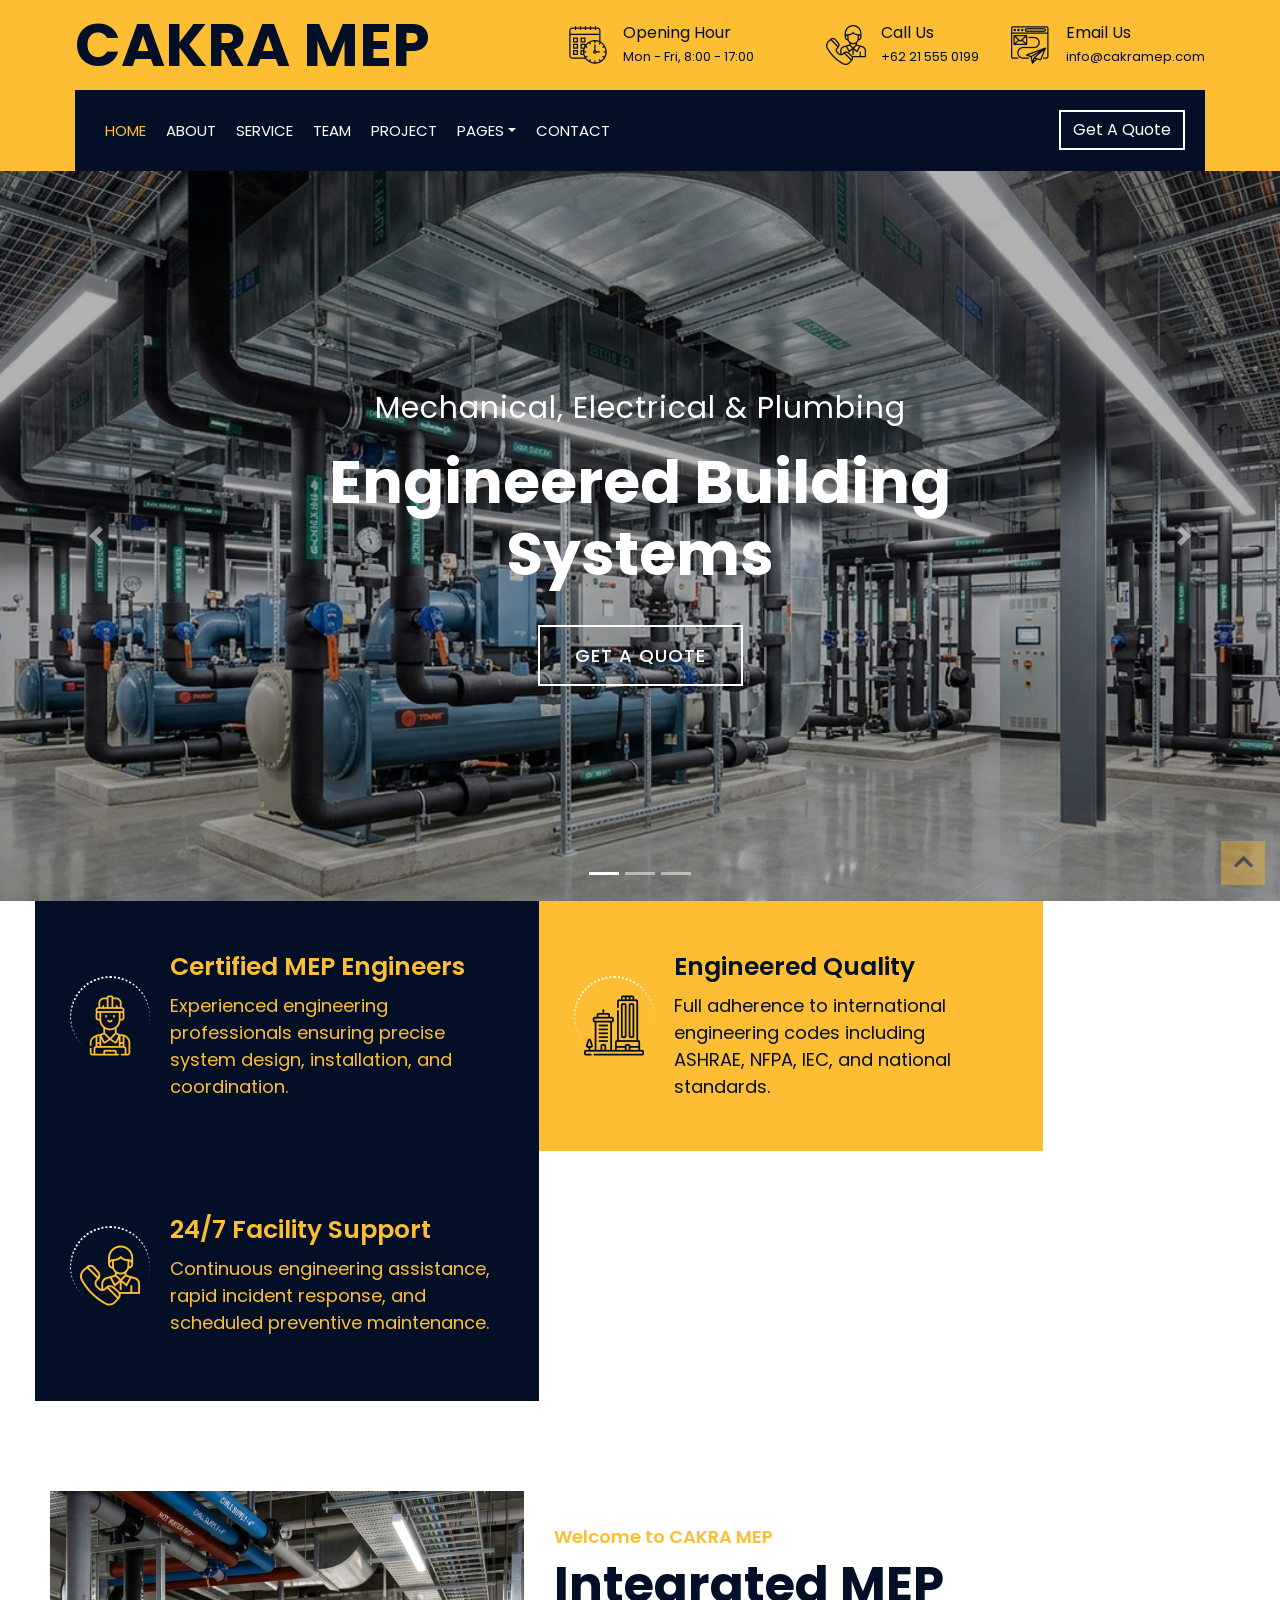
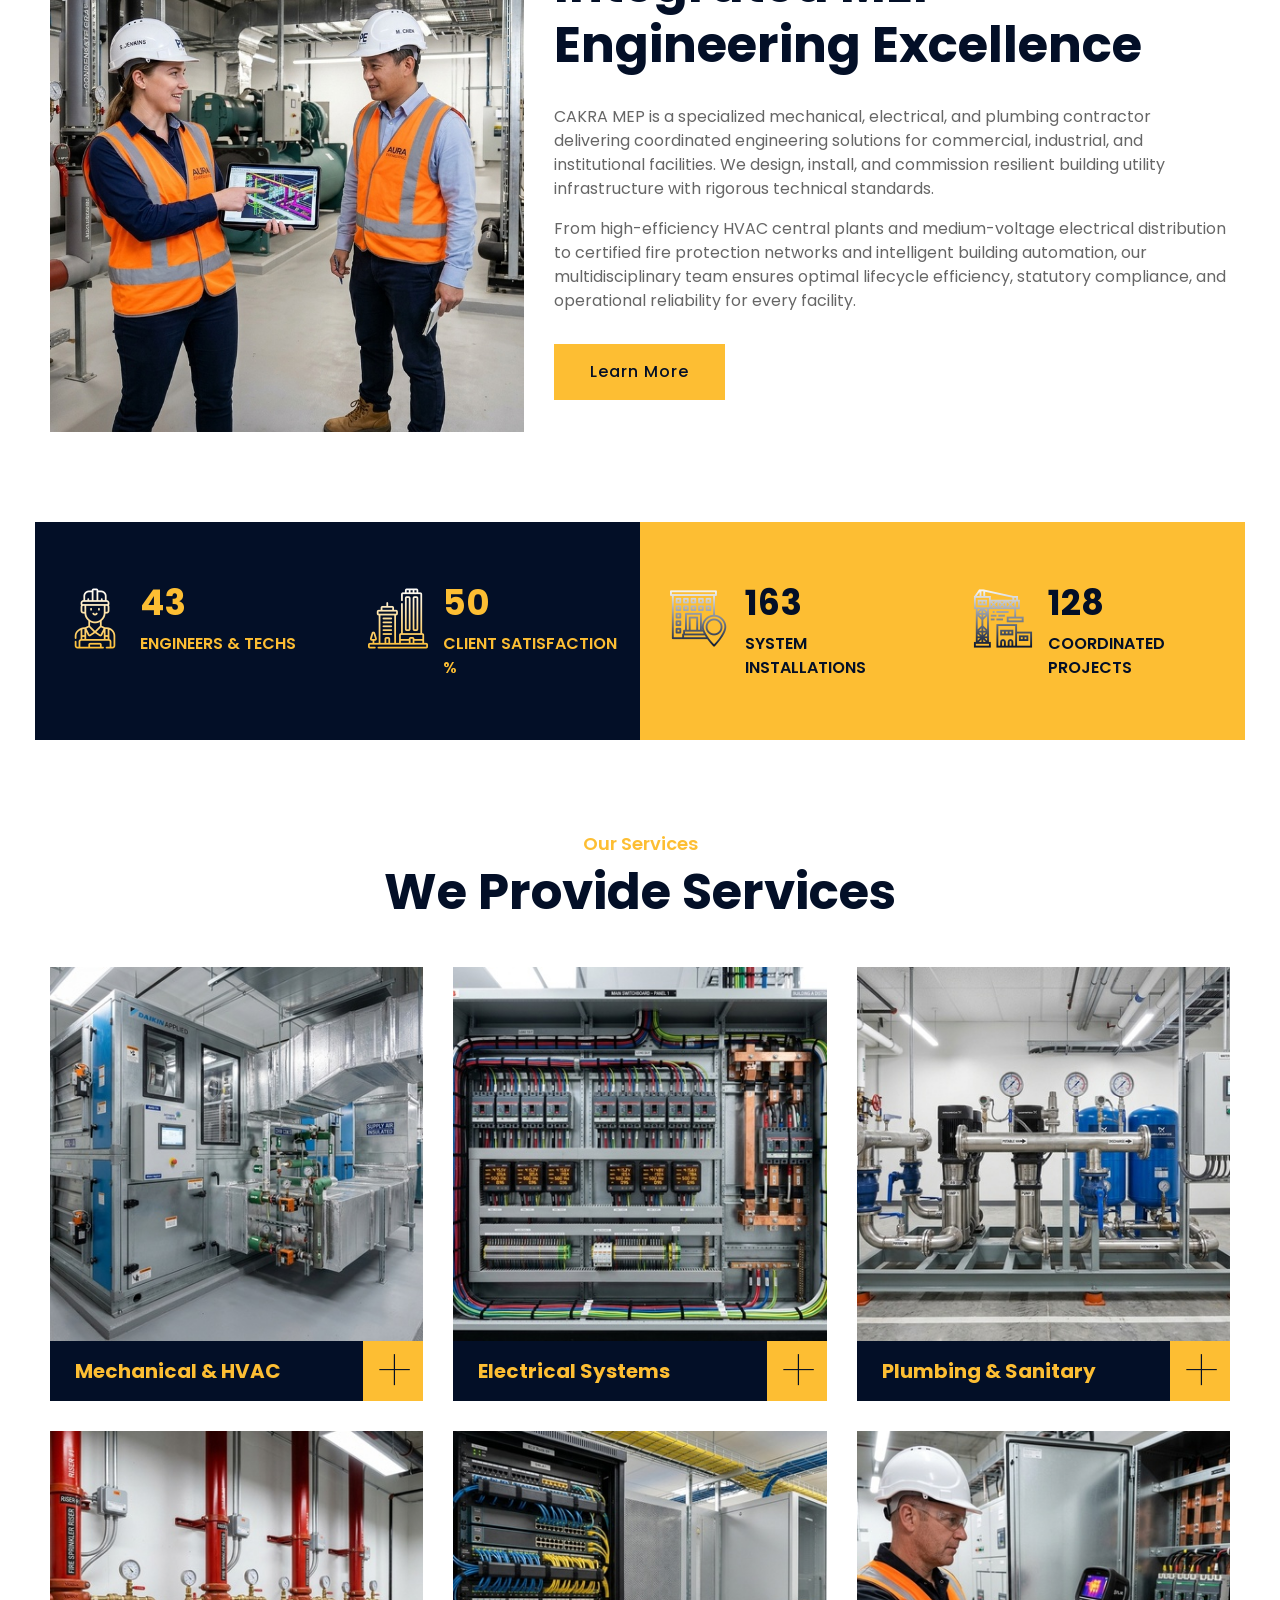
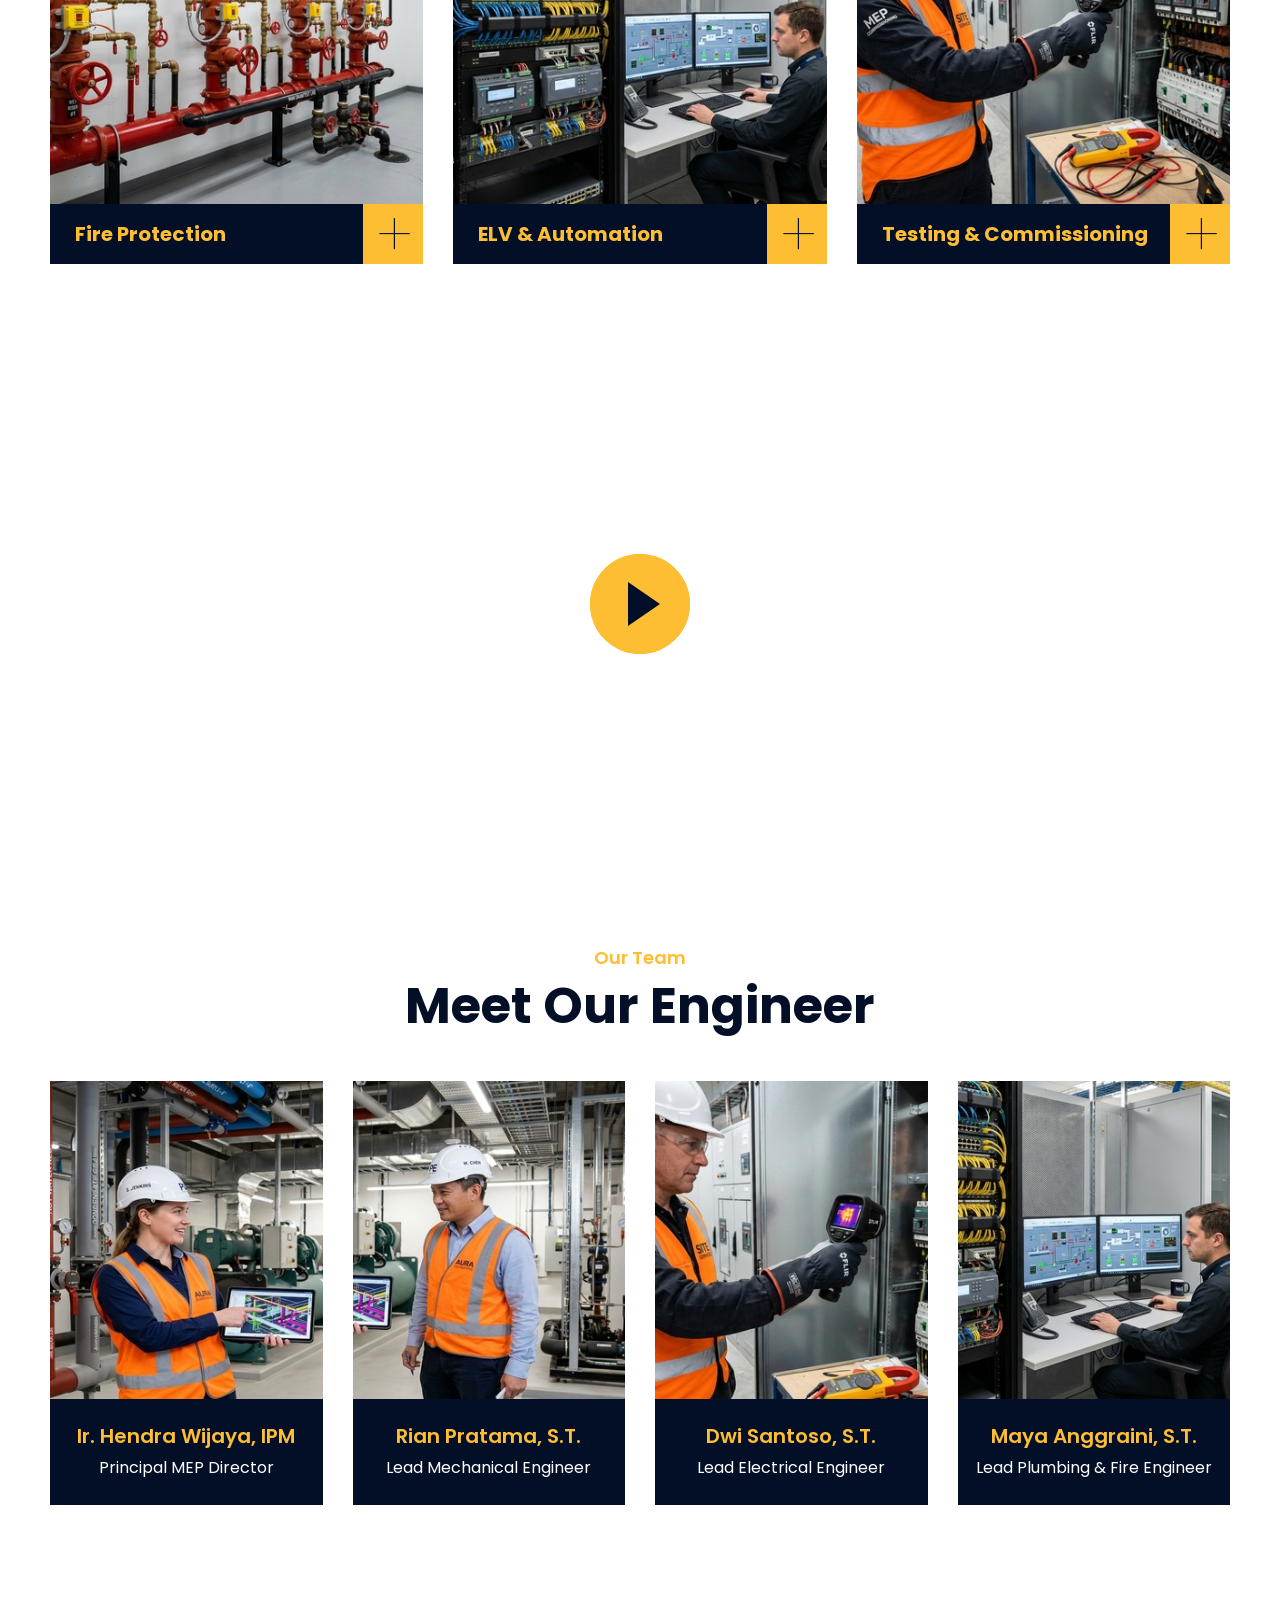
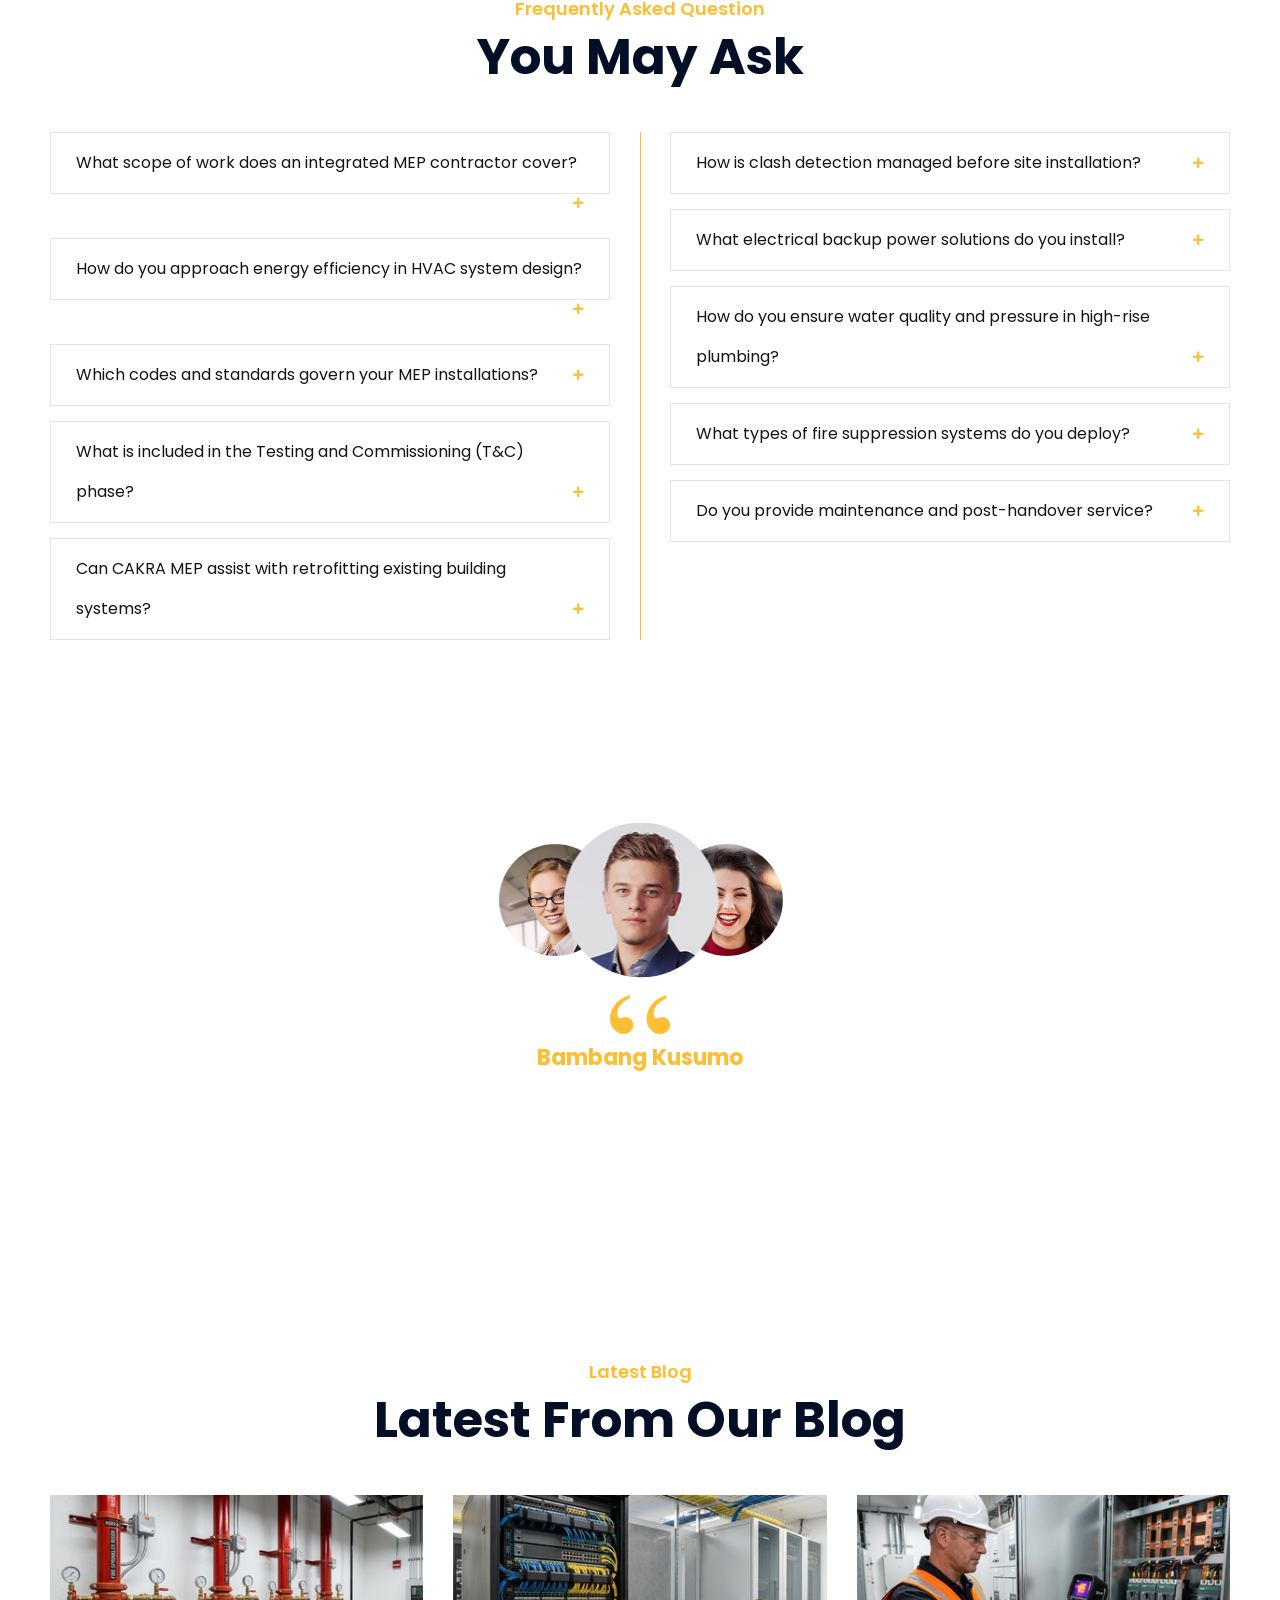
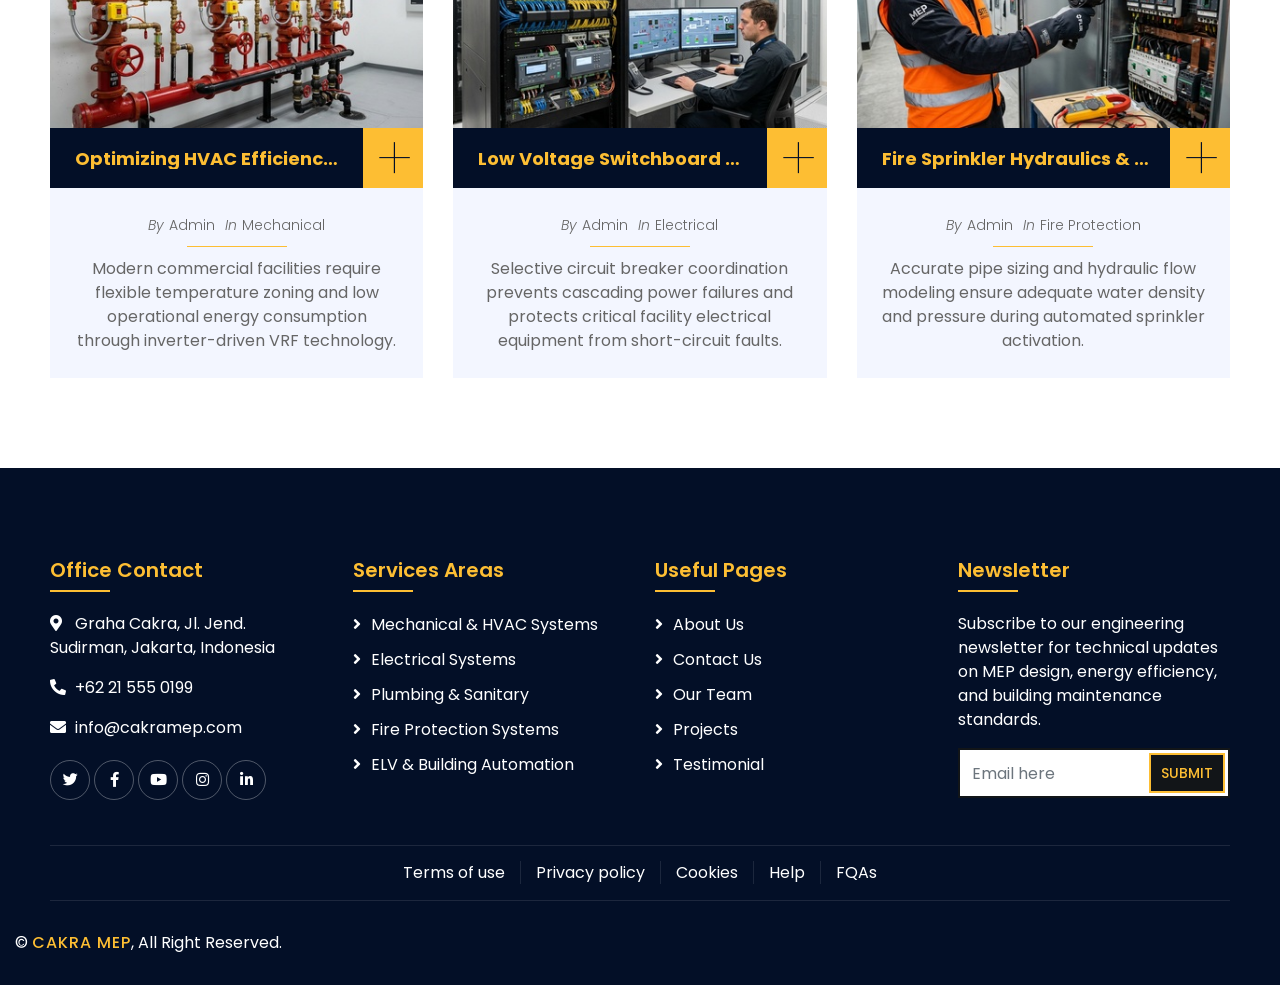
==== commit 6716f396: "fix: resolve header logo collision on 100% zoom laptop viewports" ====
--- a/index.html
+++ b/index.html
@@ -30,7 +30,7 @@
     <link href="lib/slick/slick-theme.css" rel="stylesheet">
 
     <!-- Template Stylesheet -->
-    <link href="css/style.css?v=4.0" rel="stylesheet">
+    <link href="css/style.css?v=5.0" rel="stylesheet">
 </head>
 
 <body>
@@ -39,7 +39,7 @@
         <div class="top-bar">
             <div class="container-fluid">
                 <div class="row align-items-center">
-                    <div class="col-lg-4 col-md-12">
+                    <div class="col-lg-5 col-md-12">
                         <div class="logo">
                             <a href="index.html">
                                 <h1>CAKRA MEP</h1>
@@ -47,7 +47,7 @@
                             </a>
                         </div>
                     </div>
-                    <div class="col-lg-8 col-md-7 d-none d-lg-block">
+                    <div class="col-lg-7 col-md-12 d-none d-lg-block">
                         <div class="row">
                             <div class="col-4">
                                 <div class="top-bar-item">
@@ -176,7 +176,7 @@
         <div class="feature wow fadeInUp" data-wow-delay="0.1s">
             <div class="container-fluid">
                 <div class="row align-items-center">
-                    <div class="col-lg-4 col-md-12">
+                    <div class="col-lg-5 col-md-12">
                         <div class="feature-item">
                             <div class="feature-icon">
                                 <i class="flaticon-worker"></i>
@@ -188,7 +188,7 @@
                             </div>
                         </div>
                     </div>
-                    <div class="col-lg-4 col-md-12">
+                    <div class="col-lg-5 col-md-12">
                         <div class="feature-item">
                             <div class="feature-icon">
                                 <i class="flaticon-building"></i>
@@ -200,7 +200,7 @@
                             </div>
                         </div>
                     </div>
-                    <div class="col-lg-4 col-md-12">
+                    <div class="col-lg-5 col-md-12">
                         <div class="feature-item">
                             <div class="feature-icon">
                                 <i class="flaticon-call"></i>
--- a/css/style.css
+++ b/css/style.css
@@ -160,6 +160,10 @@
     background: #fdbe33;
 }
 
+.top-bar .container-fluid {
+    padding: 0;
+}
+
 .top-bar .logo {
     padding: 15px 0;
     text-align: left;
@@ -172,6 +176,7 @@
     font-size: 60px;
     line-height: 60px;
     font-weight: 700;
+    white-space: nowrap;
 }
 
 .top-bar .logo img {
@@ -218,13 +223,46 @@
 
 @media (min-width: 992px) {
     .top-bar {
-        padding: 0 60px;
+        padding: 0 75px;
+    }
+}
+
+@media (min-width: 992px) and (max-width: 1199.98px) {
+    .top-bar .logo h1 {
+        font-size: 46px;
+        line-height: 60px;
+    }
+    .top-bar .top-bar-item {
+        justify-content: flex-end;
+    }
+    .top-bar .top-bar-text {
+        padding-left: 10px;
+    }
+    .top-bar .top-bar-text h3 {
+        font-size: 14px;
+        margin-bottom: 2px;
+    }
+    .top-bar .top-bar-text p {
+        font-size: 12px;
+    }
+    .top-bar .top-bar-icon {
+        width: 32px;
+    }
+    .top-bar .top-bar-icon [class^="flaticon-"]::before {
+        font-size: 32px;
     }
 }
 
 @media (max-width: 991.98px) {
     .top-bar .logo {
         text-align: center;
+    }
+}
+
+@media (max-width: 575.98px) {
+    .top-bar .logo h1 {
+        font-size: 38px;
+        line-height: 48px;
     }
 }
 
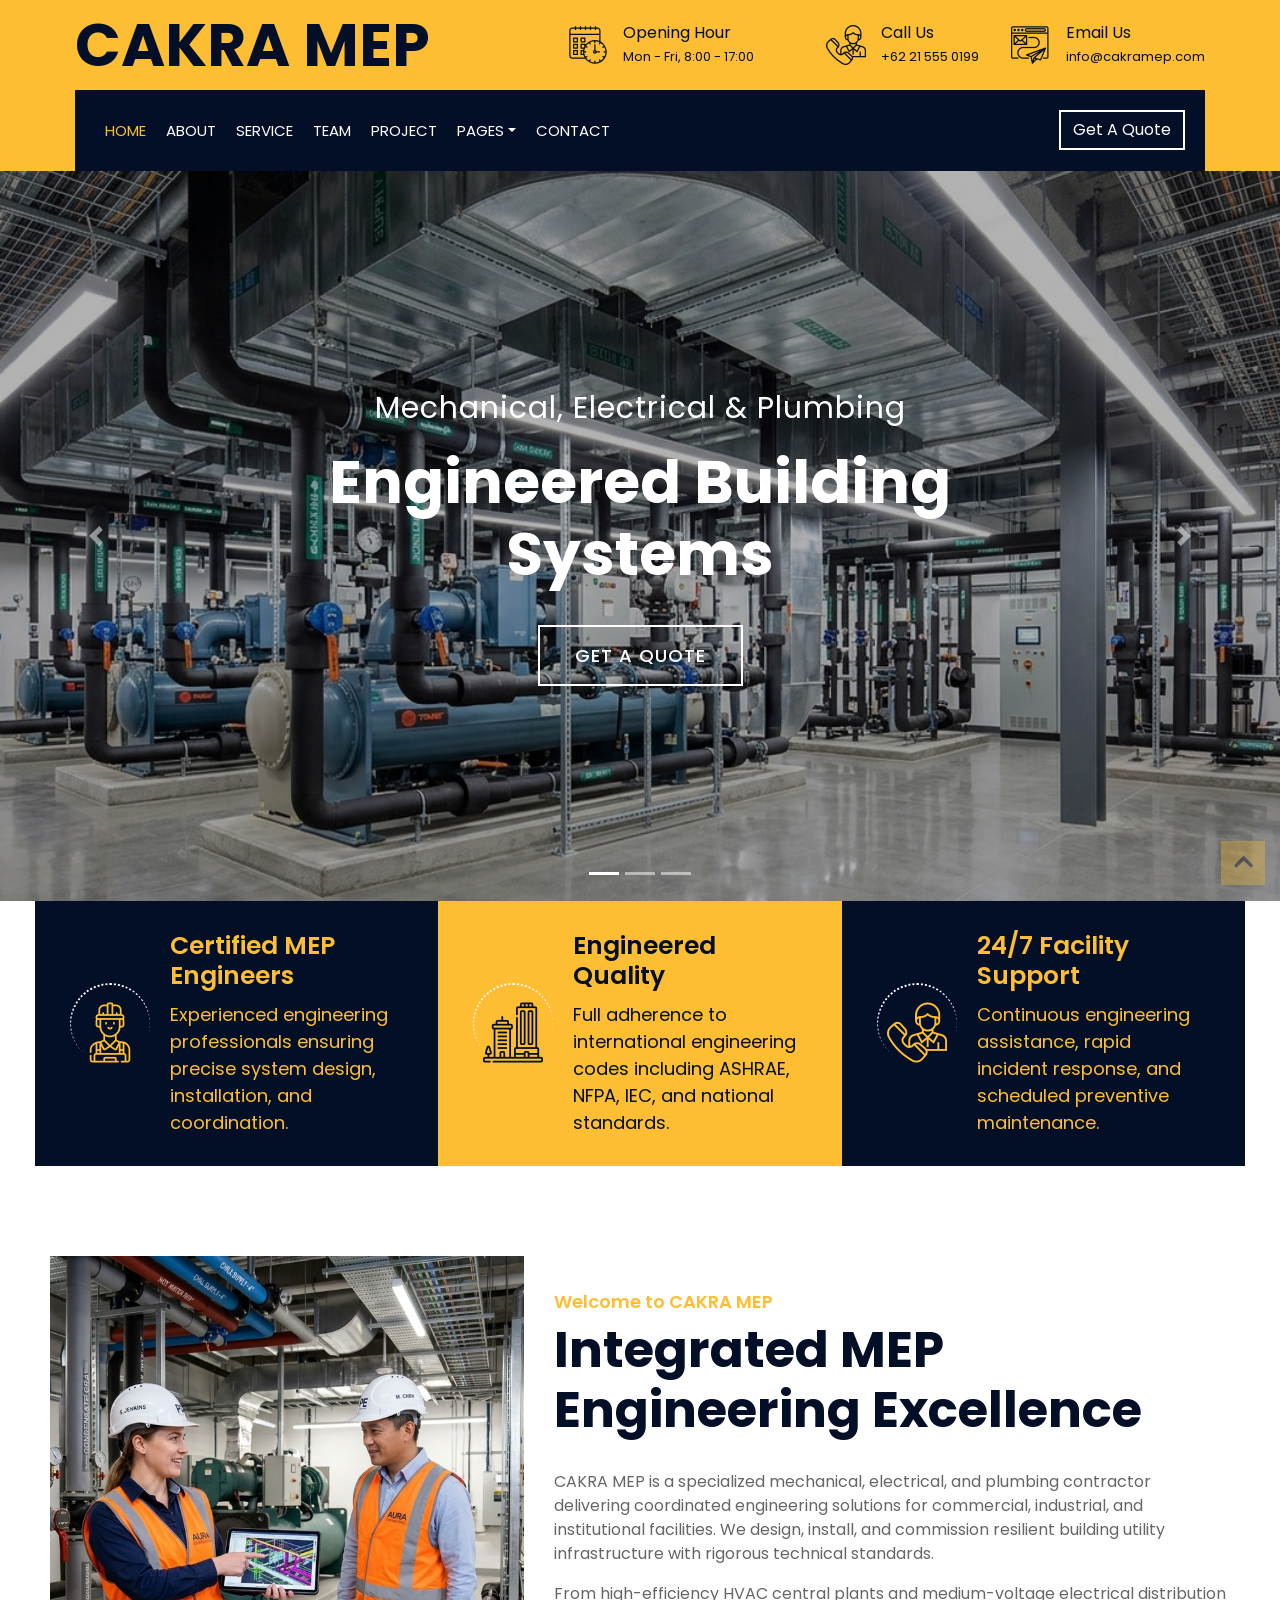
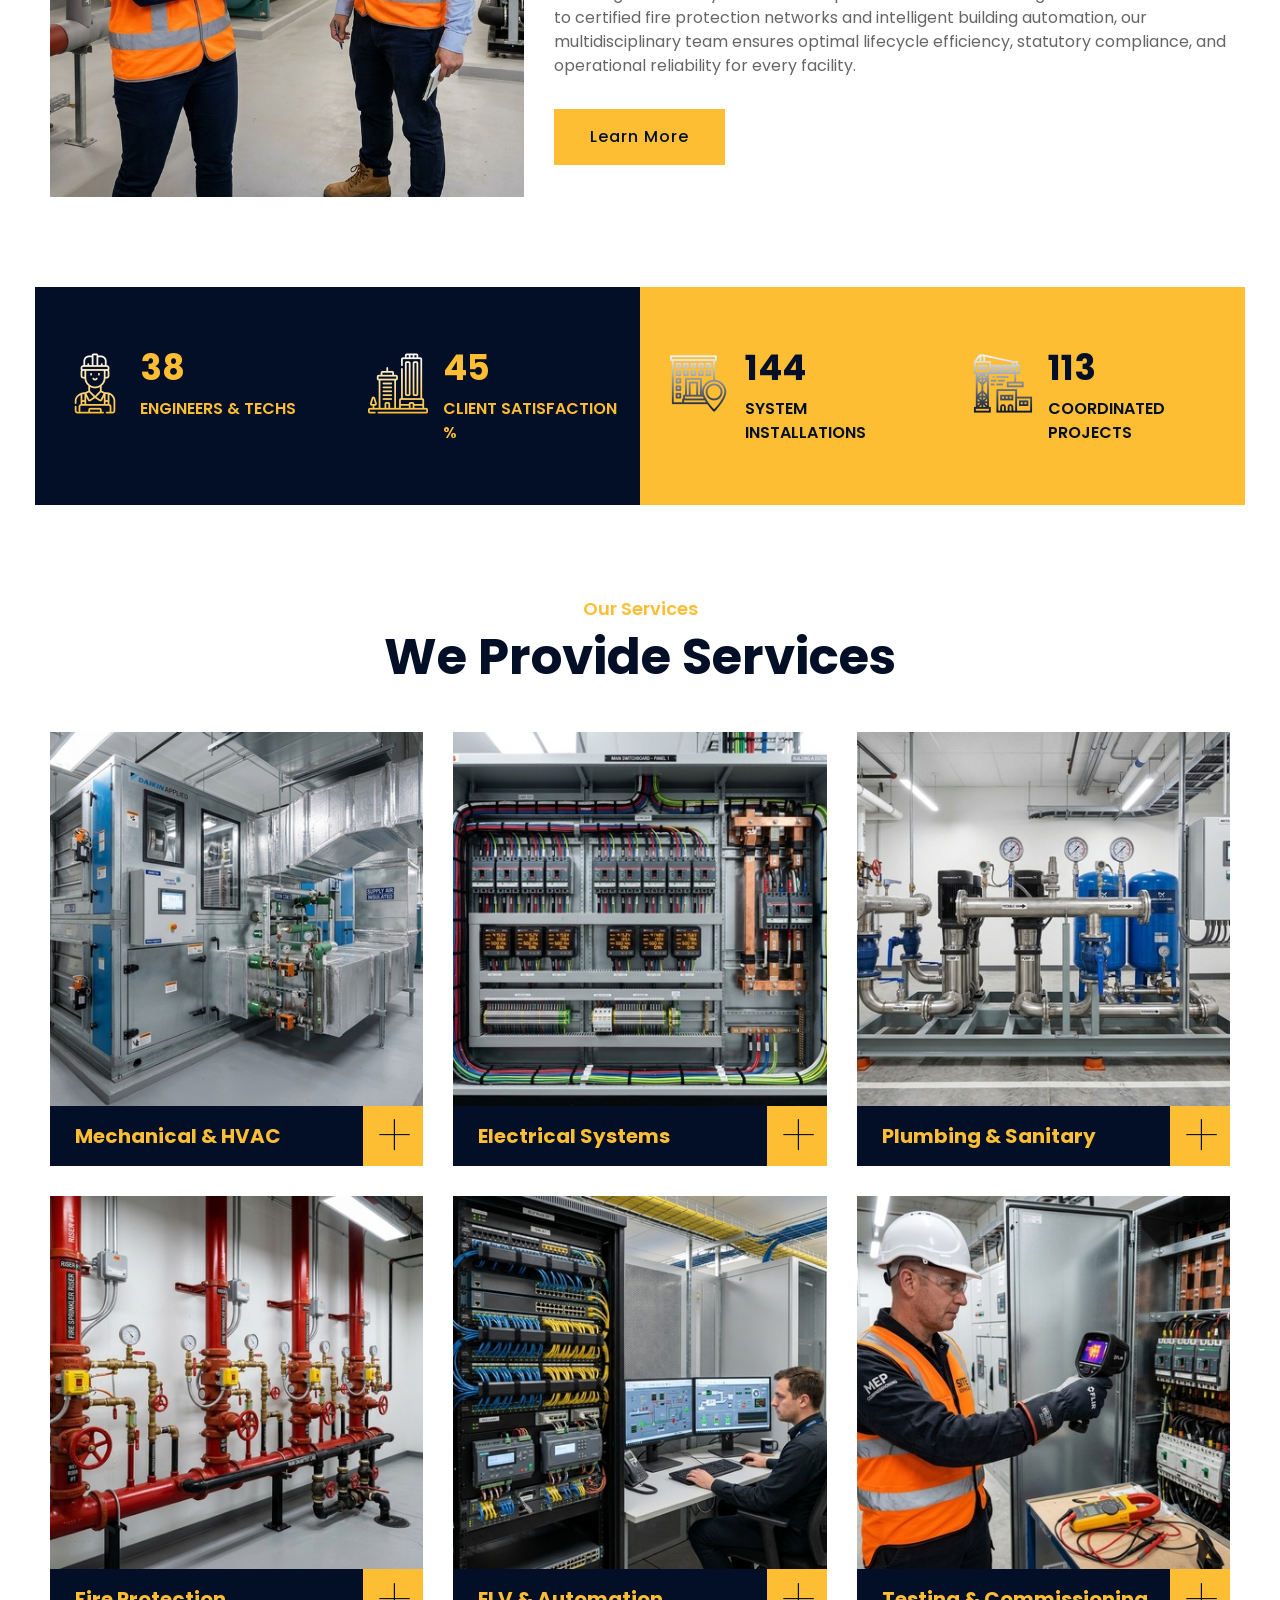
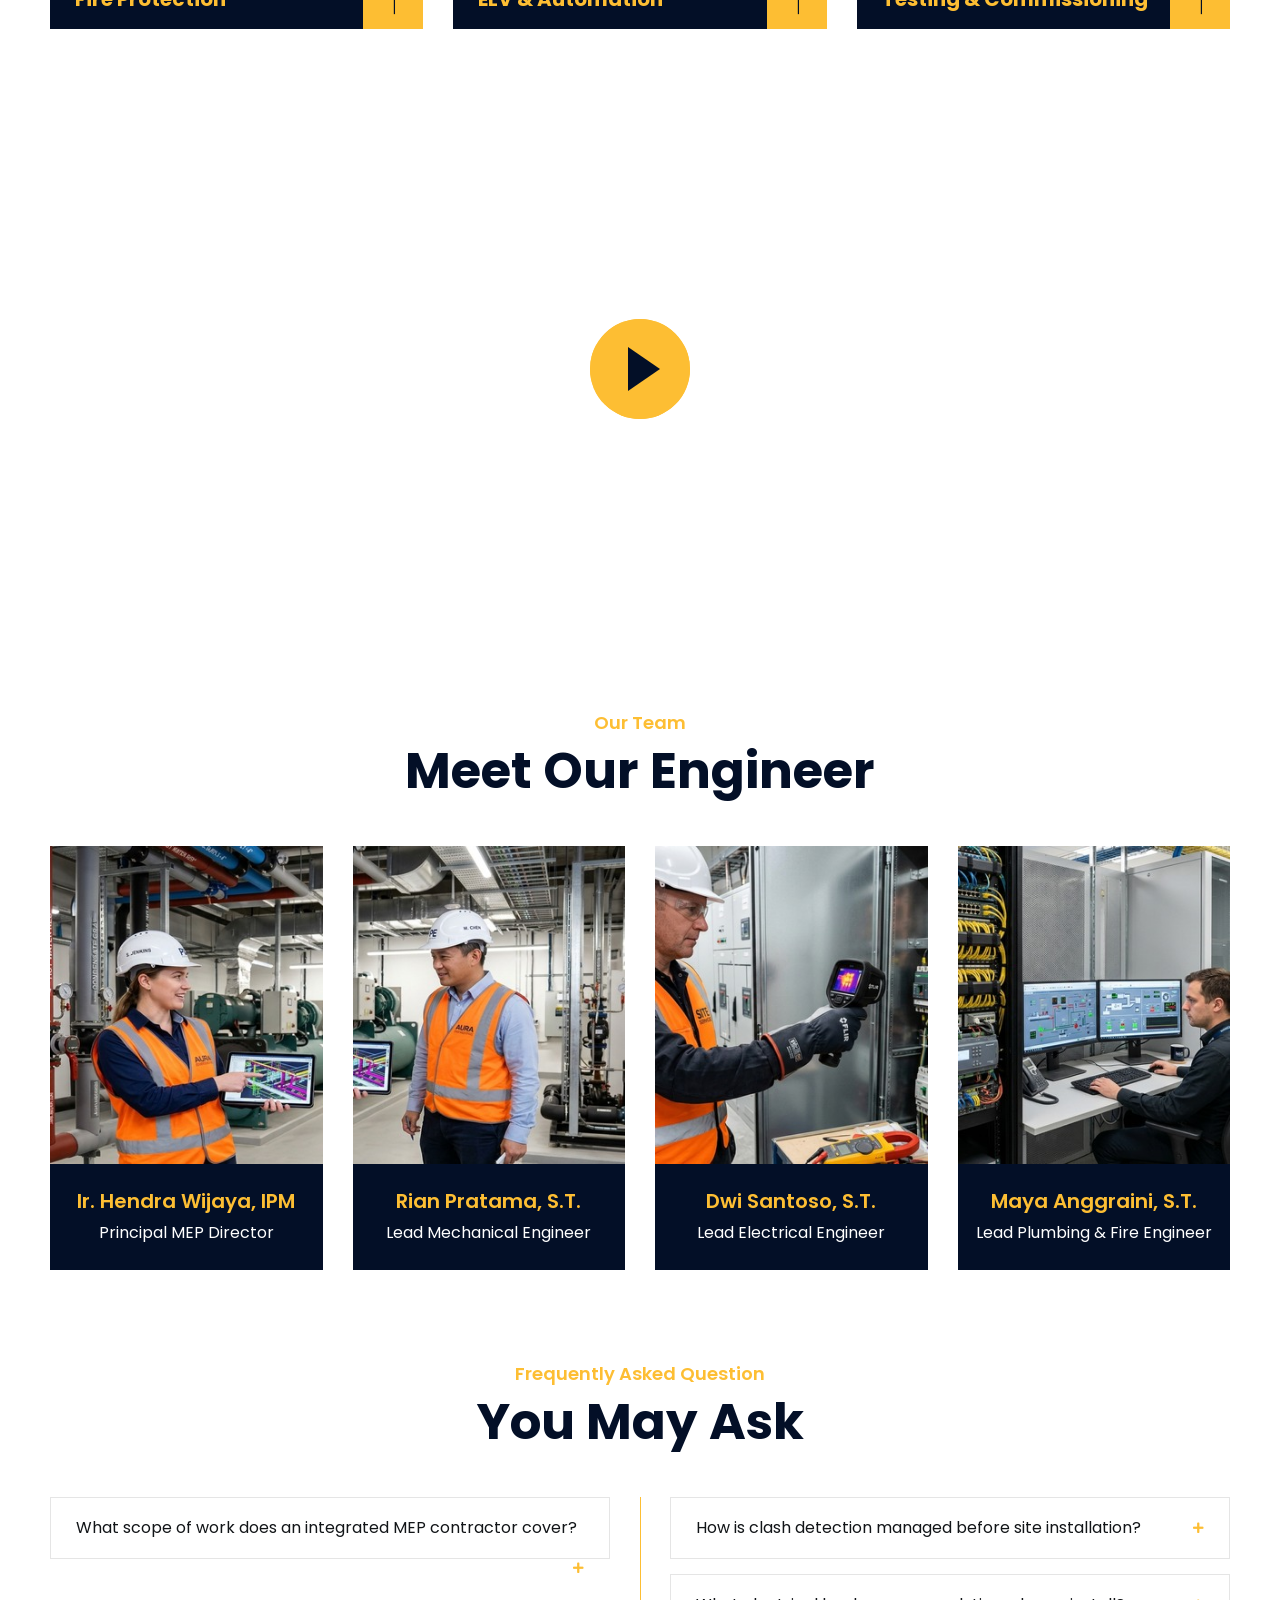
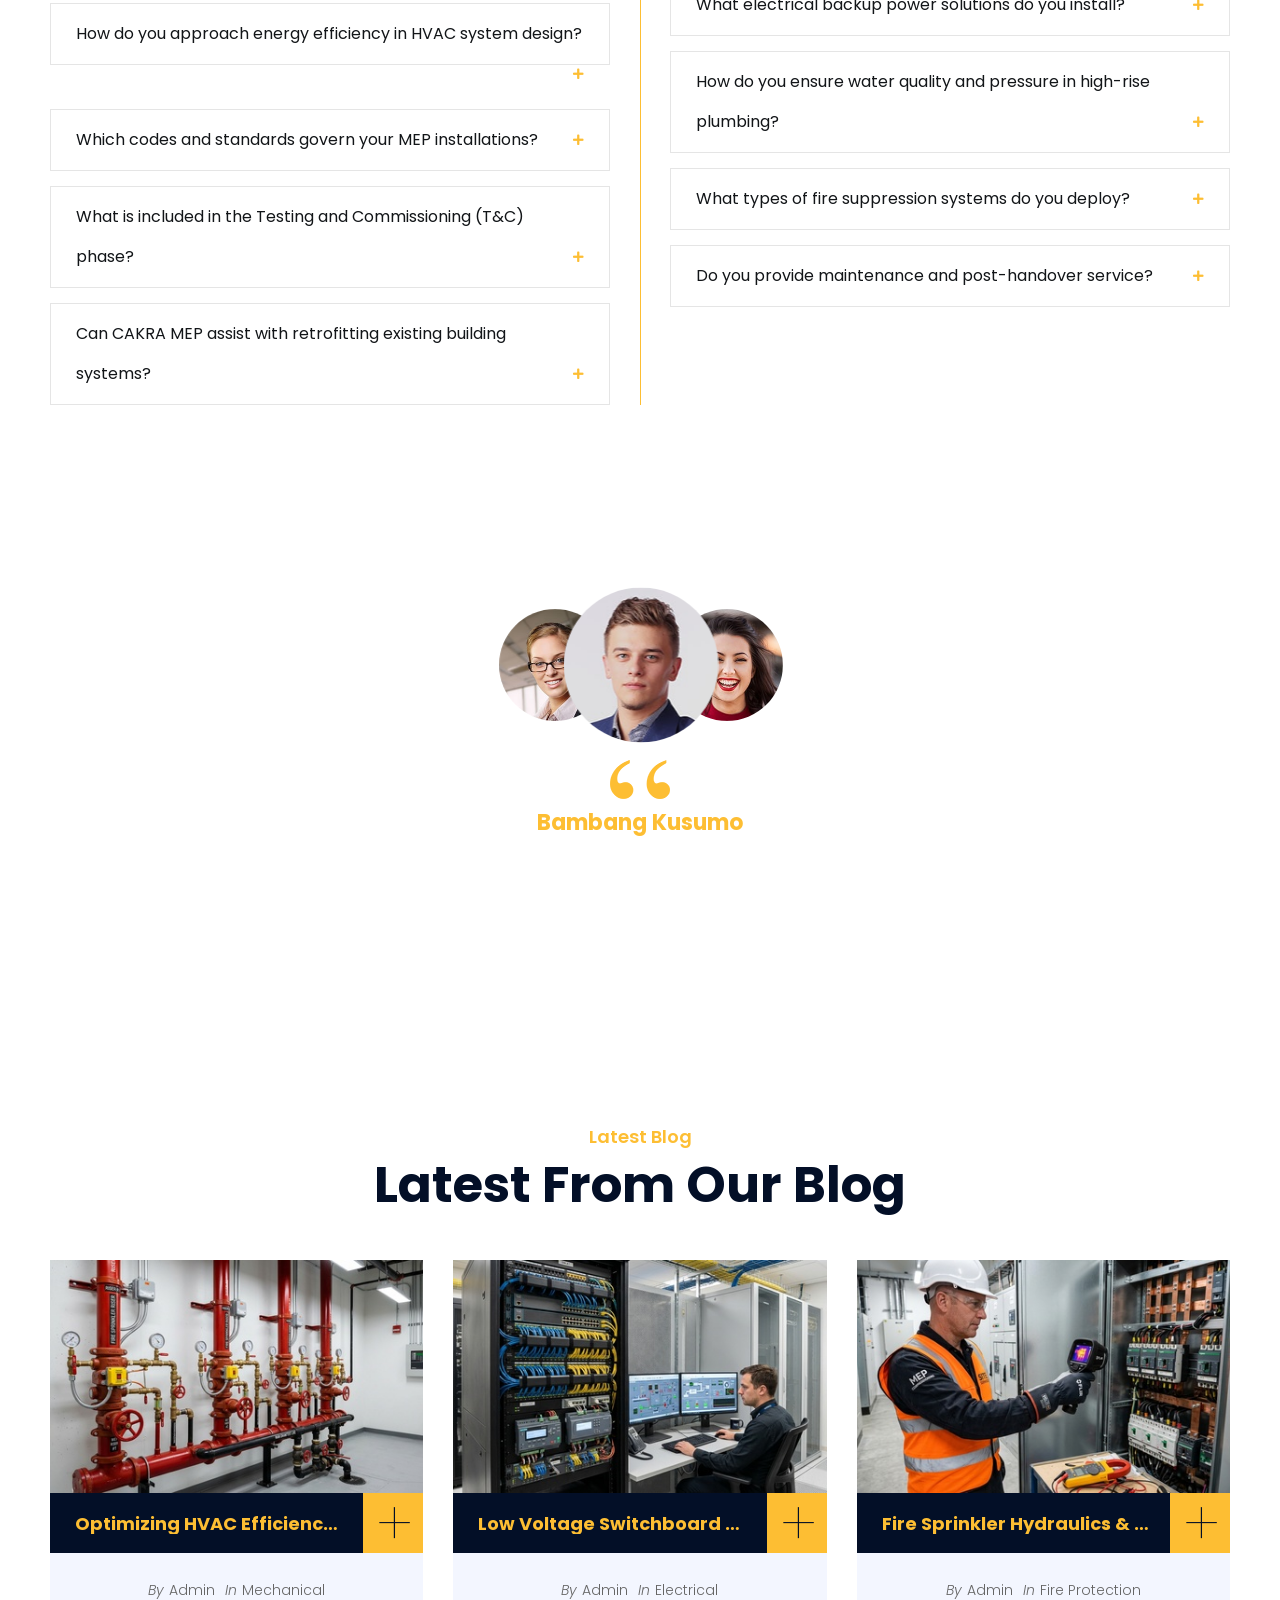
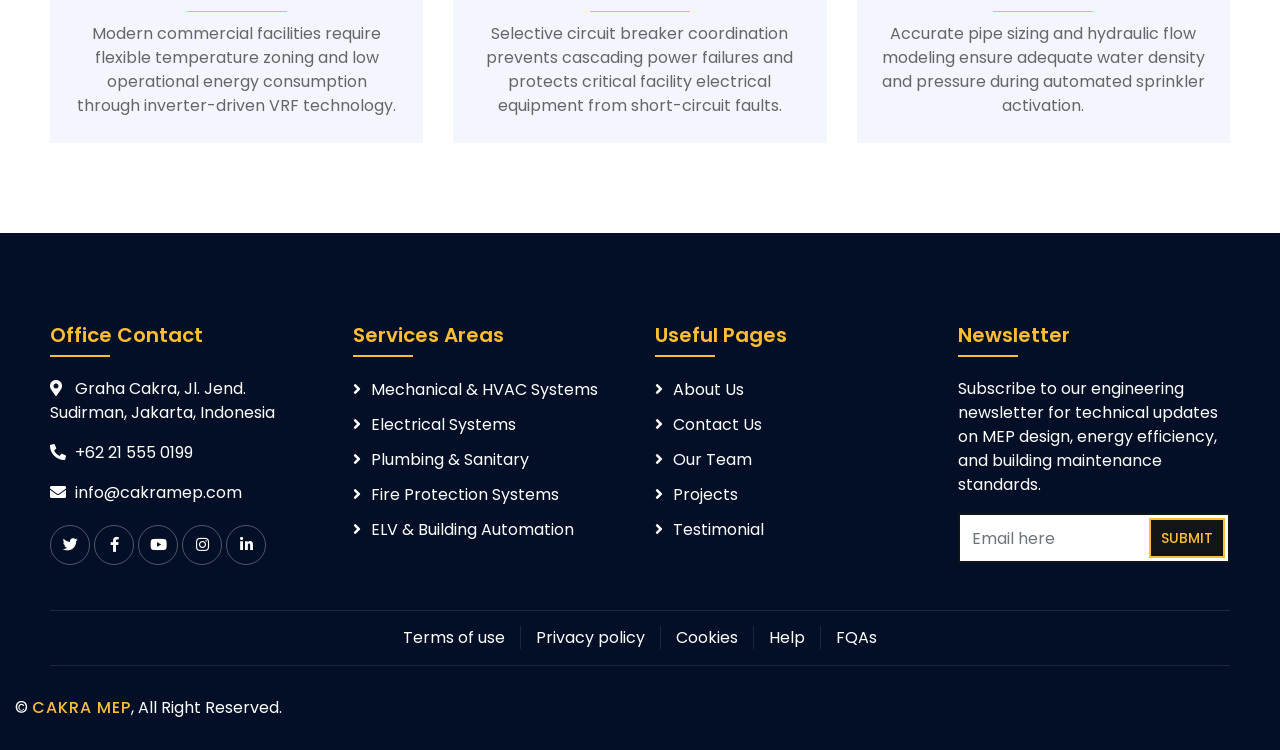
==== commit 0d23adb6: "fix: restore feature section 3-column grid alignment on desktop" ====
--- a/index.html
+++ b/index.html
@@ -175,8 +175,8 @@
         <!-- Feature Start-->
         <div class="feature wow fadeInUp" data-wow-delay="0.1s">
             <div class="container-fluid">
-                <div class="row align-items-center">
-                    <div class="col-lg-5 col-md-12">
+                <div class="row align-items-stretch">
+                    <div class="col-lg-4 col-md-12">
                         <div class="feature-item">
                             <div class="feature-icon">
                                 <i class="flaticon-worker"></i>
@@ -188,7 +188,7 @@
                             </div>
                         </div>
                     </div>
-                    <div class="col-lg-5 col-md-12">
+                    <div class="col-lg-4 col-md-12">
                         <div class="feature-item">
                             <div class="feature-icon">
                                 <i class="flaticon-building"></i>
@@ -200,7 +200,7 @@
                             </div>
                         </div>
                     </div>
-                    <div class="col-lg-5 col-md-12">
+                    <div class="col-lg-4 col-md-12">
                         <div class="feature-item">
                             <div class="feature-icon">
                                 <i class="flaticon-call"></i>
--- a/css/style.css
+++ b/css/style.css
@@ -619,6 +619,7 @@
 
 .feature .col-md-12 {
     background: #030f27;
+    display: flex;
 }
     
 .feature .col-md-12:nth-child(2n) {
@@ -627,6 +628,7 @@
 }
 
 .feature .feature-item {
+    width: 100%;
     min-height: 250px;
     padding: 30px;
     display: flex;
